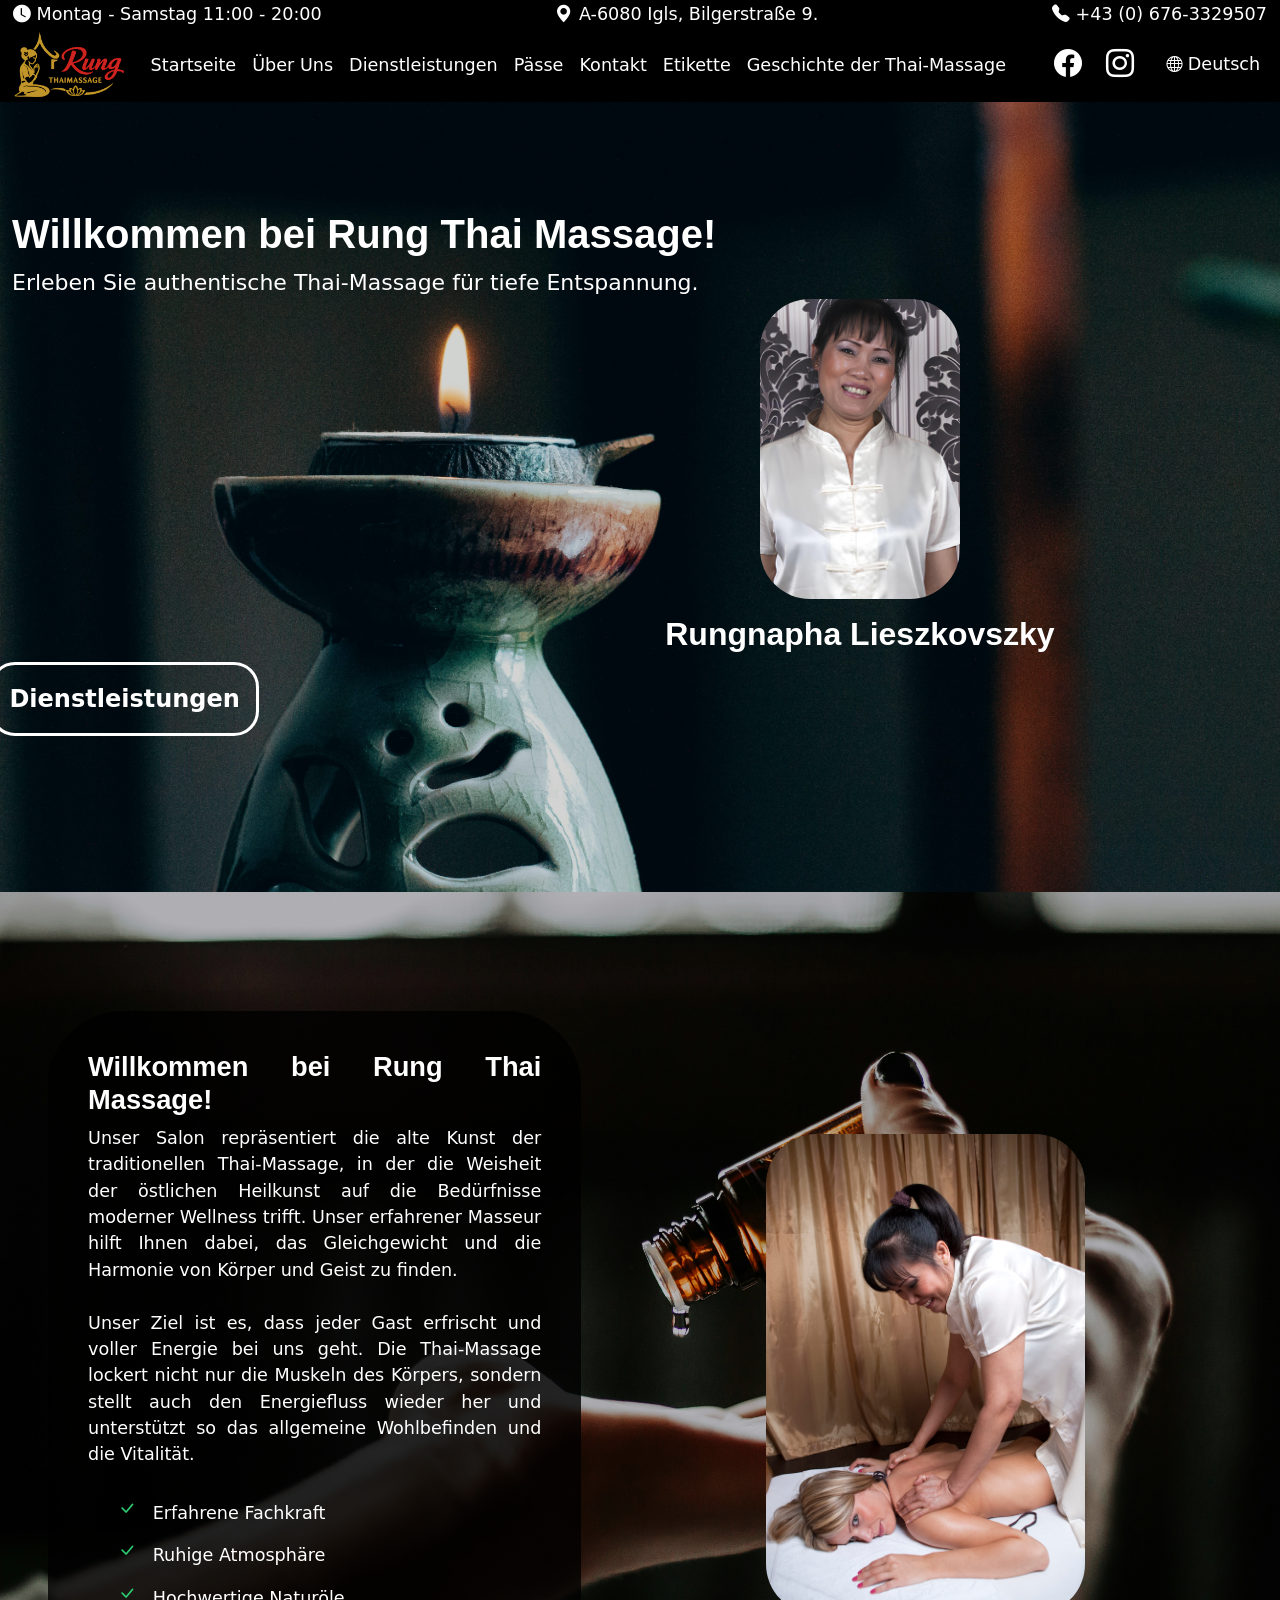
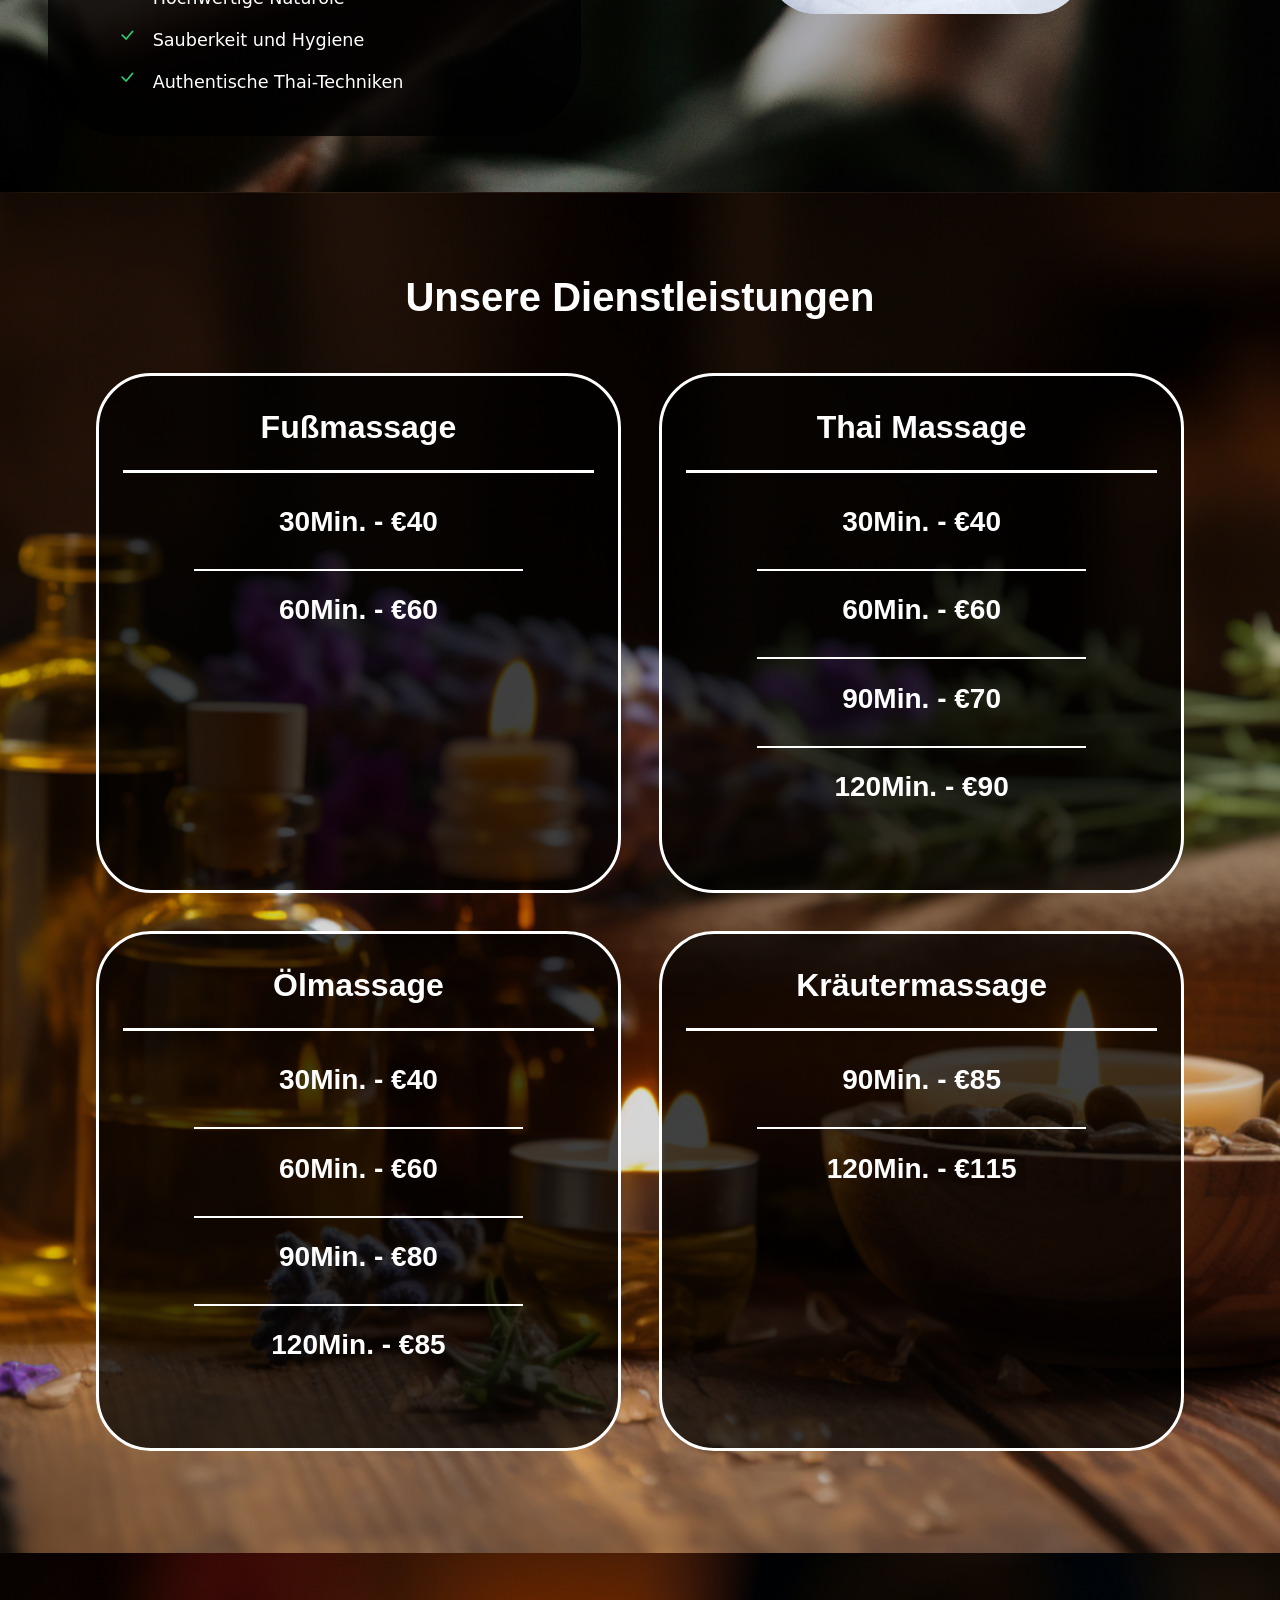
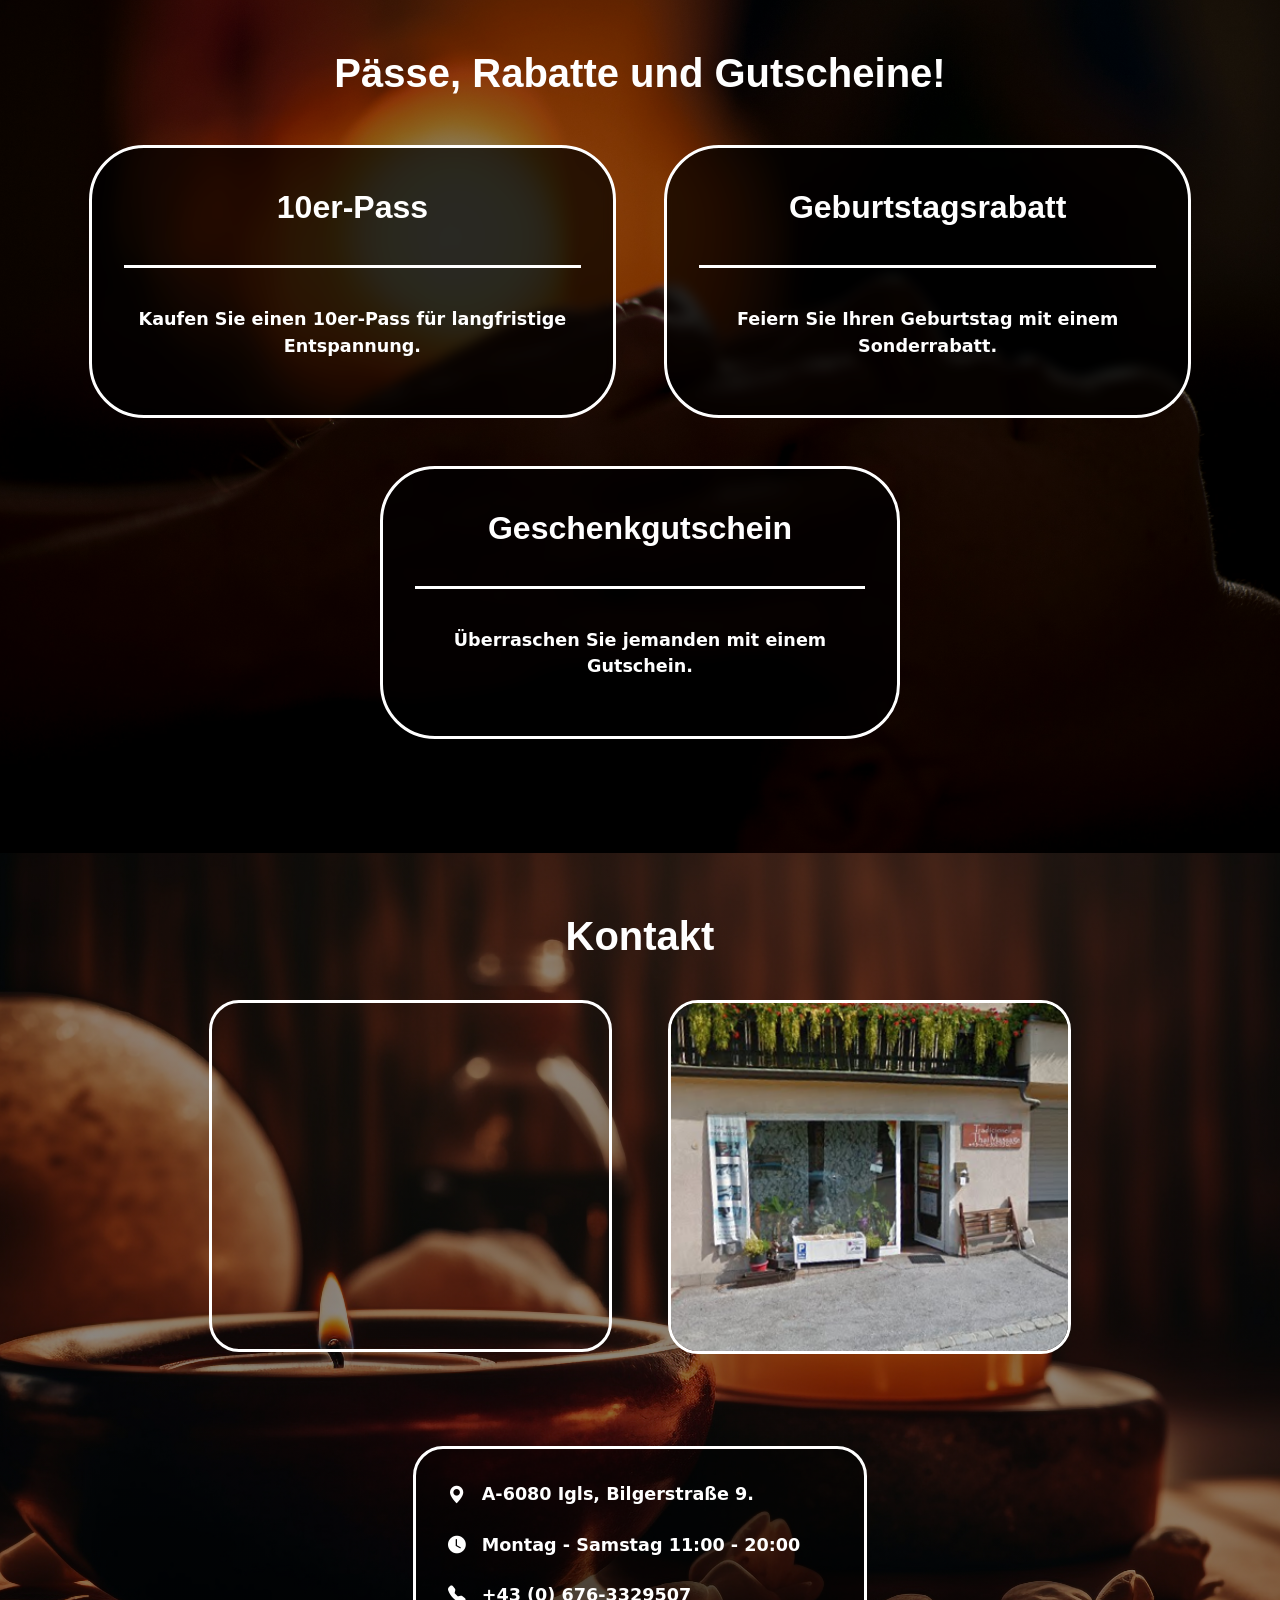
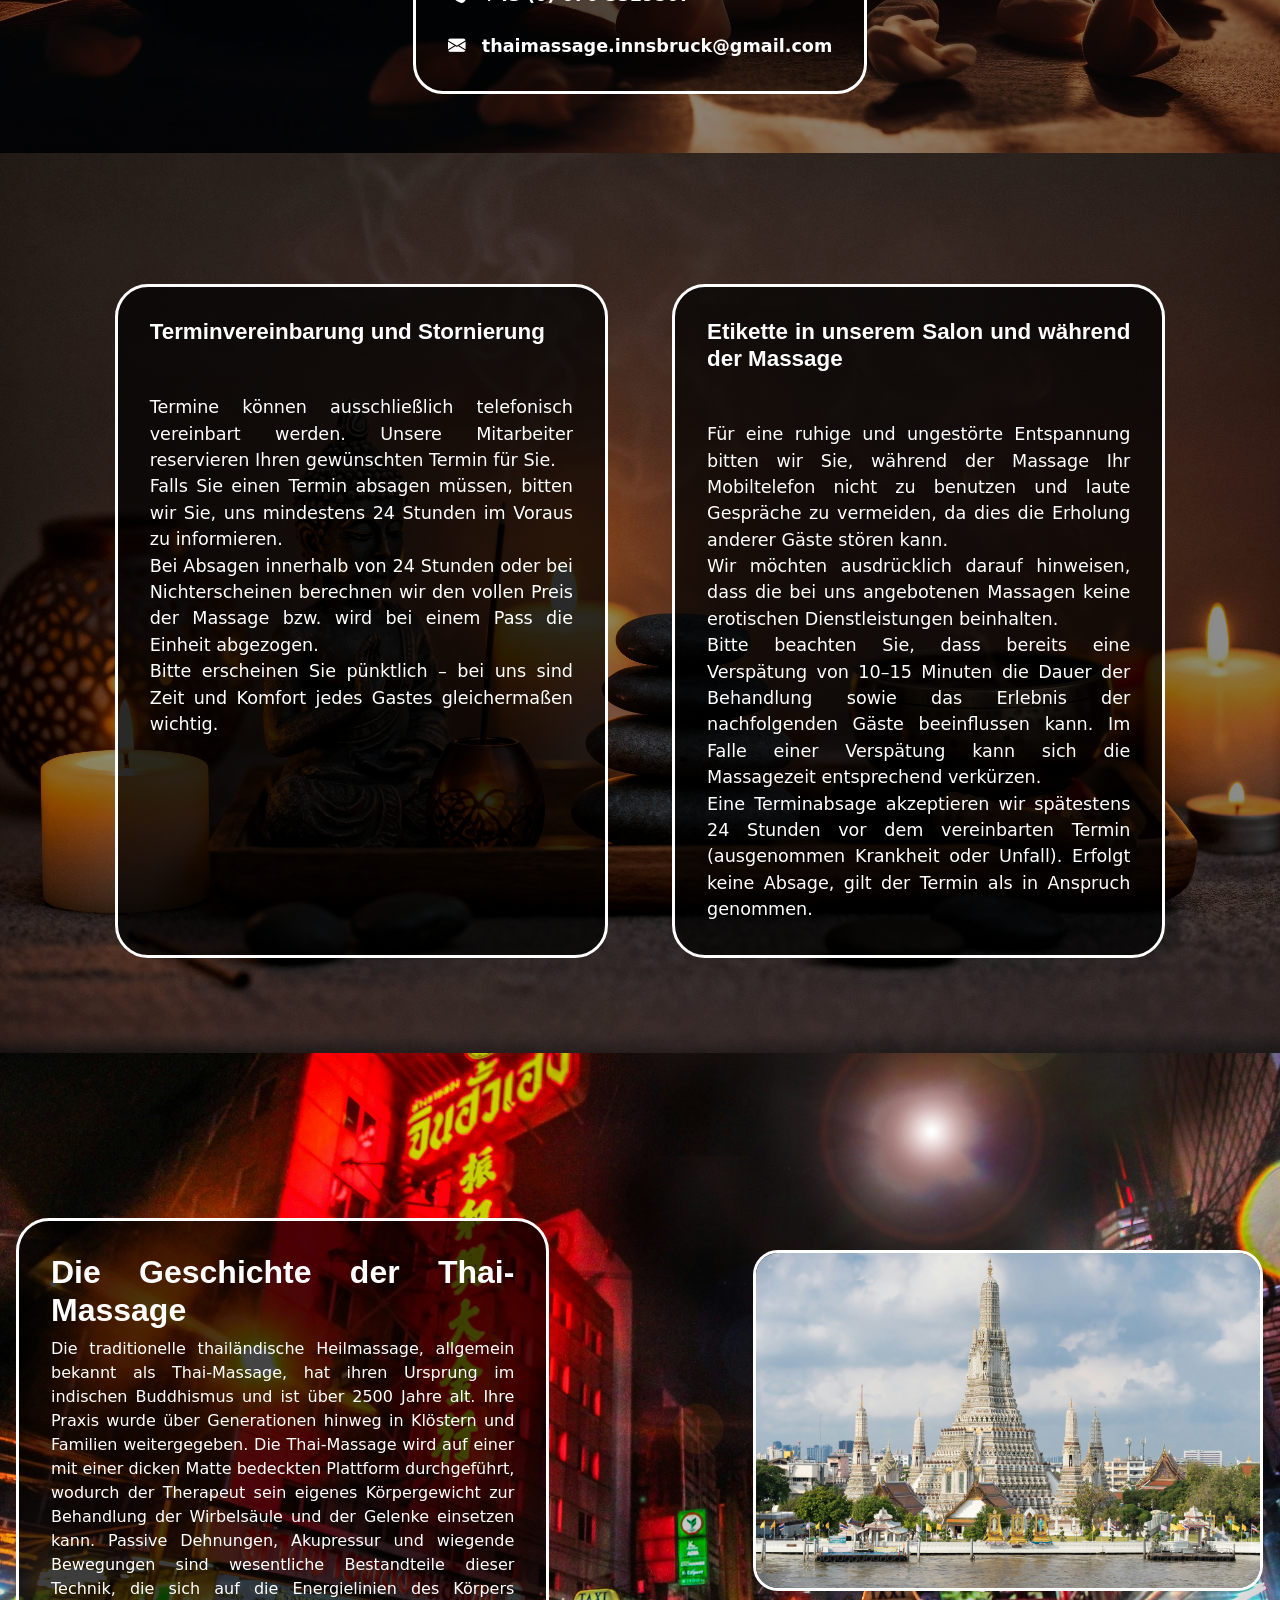
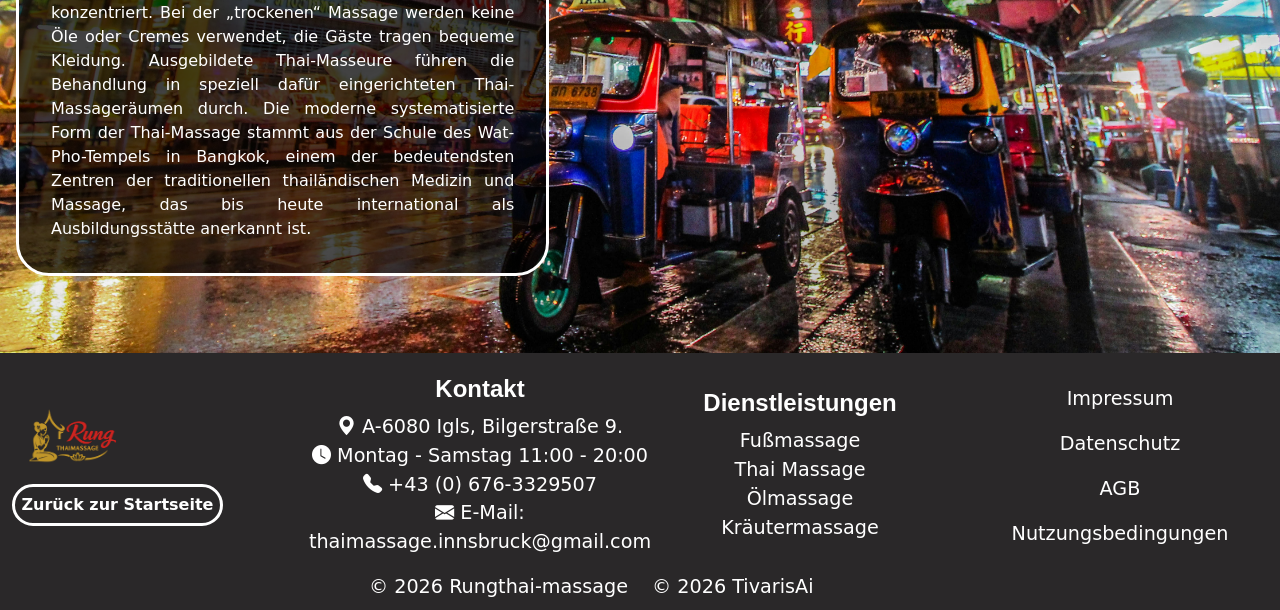
==== rungthaimassage.html @ 930aa7d0 "Add files via upload" ====
<!DOCTYPE html>
<html lang="en">
<head>
    <meta charset="UTF-8">
    <meta name="viewport" content="width=device-width, initial-scale=1.0">
    <link rel="icon" type="image/x-icon" href="logomobile.png">
    <link href="https://cdn.jsdelivr.net/npm/bootstrap@5.3.8/dist/css/bootstrap.min.css" rel="stylesheet" integrity="sha384-sRIl4kxILFvY47J16cr9ZwB07vP4J8+LH7qKQnuqkuIAvNWLzeN8tE5YBujZqJLB" crossorigin="anonymous">
    <link rel="stylesheet" href="https://cdn.jsdelivr.net/npm/bootstrap-icons@1.13.1/font/bootstrap-icons.min.css">
    <link rel="stylesheet" href="rungthaimassage.css">
    <title>Rung Thai-massage</title>
</head>
<body>
  <header id="main">   
  </header>
    <header id="mainpage">
        <div class="container-fluid ">
            <div class="row d-flex">
                <div class="col-auto"><i class="bi bi-clock-fill"></i>&nbsp;<span><span data-i18n="opening_days">Montag - Samstag</span> 
                <span data-i18n="opening_hours">11:00 - 20:00</span></span></div>
                <div class="col text-center"><i class="bi bi-geo-alt-fill"></i>&nbsp;<span>A-6080 Igls, Bilgerstraße 9.</span></div>
                <div class="col-auto ms-auto"><i class="bi bi-telephone-fill"></i>&nbsp;<span>+43 (0) 676-3329507</span></div>
            </div>
        </div>
    </header>
    
    <header id="navheader">
  <div class="container-fluid">
    <div class="row align-items-center">
      <!-- LOGO -->
      <div class="col">
        <a href="#mainpage">
          <img src="logo.png" class="img-fluid" id="logo">
        </a>
      </div>

      <!-- NAV LINKS -->
      <div class="col-auto" id="desktop-nav">
        <nav class="d-flex gap-3">
          <a href="#mainpage" data-i18n="nav_home">Startseite</a>
          <a href="#aboutus " data-i18n="nav_about">Über Uns</a>
          <a href="#service" data-i18n="nav_services">Dienstleistungen</a>
          <a href="#pass" data-i18n="nav_pass">Pässe</a>
          <a href="#contact" data-i18n="contact_title">Kontakt</a>
          <a href="#ethic" data-i18n="nav_ethic">Etikette</a>
          <a href="#story" data-i18n="nav_story">Geschichte der Thai-Massage</a>
        </nav>
      </div>
      
      <div class="col-auto">
        <button id="hamburger-btn">
          <i class="bi bi-list"></i>
        </button>
      </div>

      <!-- SOCIAL ICONS -->
      <div class="col-auto">
        <div class="d-flex gap-4">
          <a href="https://www.facebook.com/rung.thaimassage.77" target="_blank">
            <i class="bi bi-facebook text-white fs-3"></i>
          </a>
          <i class="bi bi-instagram text-white fs-3"></i>
        </div>
      </div>

      <!-- LANGUAGE DROPDOWN -->
      <div class="col-auto">
        <div class="desktop-language">
        <div class="dropdown">
          <button class="dropbtn" id="current-language"></button>
          <div class="dropdown-content" id="language-menu"></div>
        </div>
        </div>

      <div class="col-auto mobile-language">
        <button id="lang-toggle" class="lang-btn">
          <i class="bi bi-globe2"></i>
        </button>
      </div>

      </div>
    </div>
    </div>
  </div>
</header>

<div id="mobile-menu">

  <a href="#main" data-i18n="nav_home" class="mobile-link"></a>
  <a href="#aboutus" data-i18n="nav_about" class="mobile-link"></a>
  <a href="#service" data-i18n="nav_services" class="mobile-link"></a>
  <a href="#pass" data-i18n="nav_pass" class="mobile-link"></a>
  <a href="#contact" data-i18n="contact_title" class="mobile-link"></a>
  <a href="#ethic" data-i18n="nav_ethic" class="mobile-link"></a>
  <a href="#story" data-i18n="nav_story" class="mobile-link"></a>

</div>

<div id="mobile-language-menu">

  <a href="#" data-lang="de">Deutsch</a>
  <a href="#" data-lang="en">English</a>
  <a href="#" data-lang="hu">Magyar</a>
  <a href="#" data-lang="th">ภาษาไทย</a>
  <a href="#" data-lang="jp">日本語</a>

</div>

</div>

    <section id="mainsection">
      <div class="container-fluid">
        <div class="row align-items-center">
          <div class="col" >
            <h1 data-i18n="hero_title">Willkommen bei Rung Thai Massage!</h1>
            <span id="catchphrase" data-i18n="hero_sub">Erleben Sie authentische Thai-Massage für tiefe Entspannung.</span>
          </div>
        </div>
        <div class="row align-items-center">
  <div class="col-10 d-flex justify-content-end">

    <div class="d-flex flex-column align-items-center">

      <img src="Leki.jpg" alt="" class="img-fluid" title="Rungnapha Lieszkovszky">

      <h2 class="pt-3 text-center" id="namecellfont">
        Rungnapha Lieszkovszky
      </h2>

    </div>

  </div>
</div>
        <div class="row align-items-center">
          <div class="col-2 ps-5 pb-5 d-flex justify-content-center"><a class="btn btn-outline-light" id="servicebutton" href="#service" data-i18n="hero_button">Dienstleistungen</a></div>
        </div>
        <div id="mobile-contact-card">

  <div class="contact-item">
    <i class="bi bi-geo-alt-fill"></i>
    <span>A-6080 Igls, Bilgerstraße 9.</span>
  </div>

  <div class="contact-item">
    <i class="bi bi-clock-fill"></i>
    <span data-i18n="opening_days"></span>
    <span data-i18n="opening_hours"></span>
  </div>

  <div class="contact-item">
    <i class="bi bi-telephone-fill"></i>
    <span>+43 (0) 676-3329507</span>
  </div>

</div>
      </div>



    </section>
    <section class="sections" id="aboutus">   
        <div class="container-fluid " id="rolunk">
          <div class="row align-items-center" >
            <div class="col-lg-5 col-md-12 ms-lg-5 mb-4 mb-lg-0" style="background-color:rgba(0, 0, 0,0.8); border-radius: 75px; padding: 2.5rem;">
              <h1 style="font-size: 155%;" data-i18n="about_title">
                Welcome to Rung Thaimassage!
              </h1>
              <span data-i18n="about_text">

              </span>
                <div class="about-checklist">

                    <div class="about-item">
                      <i class="bi bi-check-lg"></i>
                      <span data-i18n="about_point1"></span>
                    </div>

                    <div class="about-item">
                      <i class="bi bi-check-lg"></i>
                      <span data-i18n="about_point2"></span>
                    </div>

                    <div class="about-item">
                      <i class="bi bi-check-lg"></i>
                      <span data-i18n="about_point3"></span>
                    </div>

                    <div class="about-item">
                      <i class="bi bi-check-lg"></i>
                      <span data-i18n="about_point4"></span>
                    </div>

                    <div class="about-item">
                      <i class="bi bi-check-lg"></i>
                    <span data-i18n="about_point5"></span>
                    </div>

                  </div>
                  </div>
            <div class="col-lg-6 col-md-12 d-flex justify-content-center">
                <img src="massage1.jpg" alt="" class="ms-5">
            </div>
          </div>
        </div>
    </section>

    <!--<section id="reviews" class="sections">
      <div class="container text-center py-5">
        <h1 data-i18n="reviews_title">What Our Guests Say</h1>
    
       Paste widget embed code here -->

<section class="sections" id="service">

  <div class="services-wrapper">

    <h1 class="services-title" data-i18n="services_title">
      Unsere Dienstleistungen
    </h1>

    <div class="services-grid">

      <!-- FOOT -->
      <div class="service-card">
        <h2 data-i18n="service_foot">Fußmassage</h2>
        <hr class="hrmain">

        <h3>30<span data-i18n="minute_short"></span> - €40</h3>
        <hr class="subhr">

        <h3>60<span data-i18n="minute_short"></span> - €60</h3>

        <img src="footmassage.png" class="serviceicons">
      </div>

      <!-- THAI -->
      <div class="service-card">
        <h2 data-i18n="service_thai">Thai Massage</h2>
        <hr class="hrmain">

        <h3>30<span data-i18n="minute_short"></span> - €40</h3>
        <hr class="subhr">

        <h3>60<span data-i18n="minute_short"></span> - €60</h3>
        <hr class="subhr">

        <h3>90<span data-i18n="minute_short"></span> - €70</h3>
        <hr class="subhr">

        <h3>120<span data-i18n="minute_short"></span> - €90</h3>

        <img src="lotus.png" class="serviceicons">
      </div>

      <!-- OIL -->
      <div class="service-card">
        <h2 data-i18n="service_oil">Ölmassage</h2>
        <hr class="hrmain">

        <h3>30<span data-i18n="minute_short"></span> - €40</h3>
        <hr class="subhr">

        <h3>60<span data-i18n="minute_short"></span> - €60</h3>
        <hr class="subhr">

        <h3>90<span data-i18n="minute_short"></span> - €80</h3>
        <hr class="subhr">

        <h3>120<span data-i18n="minute_short"></span> - €85</h3>

        <img src="oil.png" class="serviceicons">
      </div>

      <!-- HERBAL -->
      <div class="service-card">
        <h2 data-i18n="service_herbal">Kräutermassage</h2>
        <hr class="hrmain">

        <h3>90<span data-i18n="minute_short"></span> - €85</h3>
        <hr class="subhr">

        <h3>120<span data-i18n="minute_short"></span> - €115</h3>

        <img src="herbal.png" class="serviceicons">
      </div>

    </div>
  </div>
</section>

 <section class="sections" id="pass">

  <div class="container-fluid pass-wrapper pass-container">
    <div id="passtitle">
    <h1 class="text-center mb-5" data-i18n="pass_title">
      Pässe, Rabatte und Gutscheine!
    </h1>
    </div>
    <div class="pass-grid">

      <!-- CARD 1 -->
      <div class="pass-card">
        <h2 data-i18n="pass1_title">10er-Pass</h2>
        <hr class="hrmainpass">
        <p data-i18n="pass1_text">
          Kaufen Sie einen 10er-Pass für langfristige Entspannung.
        </p>
      </div>

      <!-- CARD 2 -->
      <div class="pass-card">
        <h2 data-i18n="pass2_title">Geburtstagsrabatt</h2>
        <hr class="hrmainpass">
        <p data-i18n="pass2_text">
          Feiern Sie Ihren Geburtstag mit einem Sonderrabatt.
        </p>
      </div>

      <!-- CARD 3 -->
      <div class="pass-card">
        <h2 data-i18n="pass3_title">Geschenkgutschein</h2>
        <hr class="hrmainpass">
        <p data-i18n="pass3_text">
         Überraschen Sie jemanden mit einem Gutschein.
        </p>
      </div>

    </div>

  </div>
</section>


  <section class="sections" id="contact">
    <div class="container-fluid mb-5">
        <div class="row text-center align-items-center">
          <div class="col-12 pt-5">
            <h1 data-i18n="contact_title">Kontakt</h1>
          </div>
        </div>
        <div class="row customcontactcss align-items-stretch">
          <div class="col-lg-4 col-md-12 mb-4 mb-lg-0 d-flex">
            <div class="map-wrapper">
              <iframe src="https://www.google.com/maps/embed?pb=!1m18!1m12!1m3!1d2709.2840889304857!2d11.409409576705759!3d47.2305887138668!2m3!1f0!2f0!3f0!3m2!1i1024!2i768!4f13.1!3m3!1m2!1s0x479d699f7be48b4b%3A0x950c5230028c50fb!2sThe%20Rung%20Thai%20Massage%20-%20Innsbruck%2C%20Igls!5e0!3m2!1shu!2shu!4v1770908152547!5m2!1shu!2shu" width="100%" height="100%" style="border:0;" allowfullscreen="" loading="lazy" referrerpolicy="no-referrer-when-downgrade"></iframe>
            </div>
          </div>
          <div class="col-lg-4 col-md-12 mb-4 mb-lg-0">
            <a href="https://www.google.com/maps/place/The+Rung+Thai+Massage+-+Innsbruck,+Igls/@47.2304615,11.4119437,3a,75y,37.61h,88t/data=!3m7!1e1!3m5!1sbnj16VIxmXXxdvxGugJxGQ!2e0!6shttps:%2F%2Fstreetviewpixels-pa.googleapis.com%2Fv1%2Fthumbnail%3Fcb_client%3Dmaps_sv.tactile%26w%3D900%26h%3D600%26pitch%3D2.0001379204598777%26panoid%3Dbnj16VIxmXXxdvxGugJxGQ%26yaw%3D37.608811894340505!7i16384!8i8192!4m14!1m7!3m6!1s0x479d699f7be48b4b:0x950c5230028c50fb!2sThe+Rung+Thai+Massage+-+Innsbruck,+Igls!8m2!3d47.2305851!4d11.4119845!16s%2Fg%2F11c2pkdt9v!3m5!1s0x479d699f7be48b4b:0x950c5230028c50fb!8m2!3d47.2305851!4d11.4119845!16s%2Fg%2F11c2pkdt9v?entry=ttu&g_ep=EgoyMDI2MDIwOS4wIKXMDSoASAFQAw%3D%3D" target="_blank" 
   rel="noopener noreferrer"><img src="location.png" alt=""></a>
    </div>
      <div class="col-lg-3 col-md-12 d-flex mb-4 mb-lg-0 align-items-end " id="contactlist">
        <div class="d-flex flex-column gap-4">

          <div class="d-flex align-items-center gap-3">
            <i class="bi bi-geo-alt-fill"></i>
            <span>A-6080 Igls, Bilgerstraße 9.</span>
          </div>

          <div class="d-flex align-items-center gap-3">
            <i class="bi bi-clock-fill"></i>
            <span><span data-i18n="opening_days">Montag - Samstag</span> 
            <span data-i18n="opening_hours">11:00 - 20:00</span></span>
          </div>

          <div class="d-flex align-items-center gap-3">
            <i class="bi bi-telephone-fill"></i>
            <span>+43 (0) 676-3329507</span>
          </div>

          <div class="d-flex align-items-center gap-3">
            <i class="bi bi-envelope-fill"></i>
            <span>thaimassage.innsbruck@gmail.com</span>
          </div>
        </div>
      </div>     
    </div>
  </section>

  <section class="sections" id="ethic">
    <div class="container-fluid d-flex align-items-center m-5 mt-1" >
      <div class="row justify-content-center align-items-stretch">
        <div class="col-lg-5 col-md-12 customethicccs mb-4 mb-lg-0">
          <h2 class="mb-5" data-i18n="ethic_booking_title"></h2>
          <span data-i18n="ethic_booking_text">
            Termine können ausschließlich telefonisch vereinbart werden. Unsere Mitarbeiter reservieren Ihren gewünschten Termin für Sie.
Falls Sie einen Termin absagen müssen, bitten wir Sie, uns mindestens 24 Stunden im Voraus zu informieren.
            <br><br>
            Bei Absagen innerhalb von 24 Stunden oder bei Nichterscheinen berechnen wir den vollen Preis der Massage bzw. wird bei einem Pass die Einheit abgezogen.
            <br><br>
            Bitte erscheinen Sie pünktlich – bei uns sind Zeit und Komfort jedes Gastes gleichermaßen wichtig.
          </span>
        </div>
        
        <div class="col-lg-5 col-md-12 customethicccs mb-4 mb-lg-0">
            <h2 class="mb-5" data-i18n="ethic_etiquette_title"></h2>
          <span data-i18n="ethic_etiquette_text">
            Für eine ruhige und ungestörte Entspannung bitten wir Sie, während der Massage Ihr Mobiltelefon nicht zu benutzen und laute Gespräche zu vermeiden, da dies die Erholung anderer Gäste stören kann.              <br><br>
            Wir möchten ausdrücklich darauf hinweisen, dass die bei uns angebotenen Massagen keine erotischen Dienstleistungen beinhalten.
              <br><br>
            Bitte beachten Sie, dass bereits eine Verspätung von 10–15 Minuten die Dauer der Behandlung sowie das Erlebnis der nachfolgenden Gäste beeinflussen kann. Im Falle einer Verspätung kann sich die Massagezeit entsprechend verkürzen.              <br><br>
            Időpont lemondását legkésőbb 24 órával a foglalt időpont előtt tudjuk elfogadni (kivételt képezhet betegség vagy baleset). Amennyiben nem történik lemondás, az időpontot felhasználtnak tekintjük.
          </span>
        </div>
      </div>
    </div>
  </section>

  <section class="sections" id="story">
    <div class="container-fluid d-flex align-items-center mt-3 mb-4">
      <div class="row align-items-start">
        <div class="col-lg-5 col-md-12 customstorycss mb-4 mb-lg-0">
          <h2  data-i18n="story_title">Die Geschichte der Thai-Massage</h2>
          <span data-i18n="story_text">
           Eine Terminabsage akzeptieren wir spätestens 24 Stunden vor dem vereinbarten Termin (ausgenommen Krankheit oder Unfall). Erfolgt keine Absage, gilt der Termin als in Anspruch genommen.
          </span>
        </div>
        <div class="col-lg-5 col-md-12" id="storyimage">
            <img src="whatpho.jpg" alt="">
        </div>
      </div>
    </div>
  </section>

  <footer id="footer">
    <div class="container-fluid pt-2">
      <div class="row align-items-center">
        <div class="col-3 d-flex flex-column align-items-start gap-1">
          <a href="#main"><img src="logo.png" alt="" id="footerrow1"></a>
          <a class="btn btn-outline-light" id="footerbutton" href="#main" data-i18n="footer_back">Zürück zur Startseite</a>
        </div>
        <div class="col-3 d-flex flex-column align-items-center gap-3">

  <a href="#contact"
     class="btn btn-outline-light customfooterbtncss"
     style="border: none;">
     <h4 data-i18n="footer_contact"></h4>
  </a>

  <span class="text-center">
    <i class="bi bi-geo-alt-fill"></i>
    A-6080 Igls, Bilgerstraße 9.<br>

    <i class="bi bi-clock-fill"></i>
    <span data-i18n="footer_opening"></span><br>

    <i class="bi bi-telephone-fill"></i>
    +43 (0) 676-3329507<br>

    <i class="bi bi-envelope-fill"></i>
    <span data-i18n="footer_email_label"></span>
    thaimassage.innsbruck@gmail.com
  </span>

</div>
        <div class="col-3 d-flex flex-column align-items-center gap-3">
          <a href="#service" class="btn btn-outline-light customfooterbtncss" style="border: none;"><h4 data-i18n="footer_services">Services</h4></a>
          <span class="text-center">
          <span data-i18n="service_foot"></span><br>
          <span data-i18n="service_thai"></span><br>
          <span data-i18n="service_oil"></span><br>
          <span data-i18n="service_herbal"></span><br>
          </span>
        </div>
        <div class="col-3 d-flex flex-column align-items-center gap-3 mt-3">
          <a href="impressum.html" class="link-underline-light" data-i18n="footer_legal1">Impressum</a><a href="privacy.html" data-i18n="footer_legal2">Datenschutz</a><a href="AGB.html" data-i18n="footer_legal3">AGB</a><a href="serviceconditions.html" data-i18n="footer_legal4">Nutzungsbedingungen</a>
        </div>
      </div>
      <div class="row align-items-center mt-3 pb-2">
        <div class="col-6 d-flex flex-column align-items-end gap-3">© 2026 Rungthai-massage </div>
        <div class="col-6 d-flex flex-column align-items-start gap-3">© 2026 TivarisAi </div>
      </div>
    </div>
  </footer>

<script src="language.js"></script>

</body>
</html>
---- rungthaimassage.css ----
html { 
scroll-behavior: smooth;
overflow-y: scroll;
overflow-x: hidden
}

body{
    margin:0;
    background-color: black;
    font-size:1.45rem;
    opacity: 0;
  animation: pageFadeIn 0.9s ease forwards;
}

@keyframes pageFadeIn {
  from {
    opacity: 0;
  }
  to {
    opacity: 1;
  }
}

:root {
  --nav-height: 0px;
}

#hamburger-btn {
  display: none;
}

h1,h2,h3,h4,h5,h6{
  font-family: sans-serif;
  font-weight: bold;
}

#navheader{
  top: 0px;
  position: sticky;
   background: linear-gradient(to bottom, black 85px, transparent);
  z-index: 1000; 
  }

#mainsection{
  background:
    linear-gradient(rgba(0,0,0,0.15), rgba(0,0,0,0.15)),
    url("main.jpg");
  background-position: center;
  min-height: calc(100vh - 140px);
  display: flex;
  height:auto;   /* ✅ allow growth */
  width: 100%;
  background-size: cover;
  background-repeat: no-repeat;
  align-items: center;  /* keeps vertical centering */
  color: white;
}

#mainpage{
  background-color: black;
  padding:1px;
  color:white;
  max-height: 3rem;
  height: auto;
}

#logo{
  width: 11rem;
  height: auto;
  padding:1%;
}

a:link {
  color: white;
  text-decoration: none;
}

a:visited{
  color: white;
  text-decoration: none;
}

#title{
  padding-top:-4rem;
}

/* Dropdown Button */
.dropbtn {
  background-color: black;
  color: white;
  border: none;
  min-width: 110px;

  display: flex;
  align-items: center;
  justify-content: center;
  gap: 6px; /* space between globe and text */

  cursor: pointer;
}

#current-language::before {
  font-family: "Bootstrap-icons";
  content: "\F3EE"; /* globe2 icon */
  font-size: 1rem;
}

/* The container <div> - needed to position the dropdown content */
.dropdown {
  position: relative;
  display: inline-block;
}

/* Dropdown Content (Hidden by Default) */
.dropdown-content {
  display: none;
  position: absolute;
  top: 100%;        /* directly under button */
  left: 0;          /* align left edge */
  background-color: #f1f1f1;
  min-width: 100%;
  z-index: 1000;
}

/* Links inside the dropdown */
.dropdown-content a {
  text-align: center;
  color: black;
  text-decoration: none;
  display: block;
  padding: 2px 3px;     /* 👈 gives text breathing room */
  white-space: nowrap; 
}

/* Change color of dropdown links on hover */
.dropdown-content a:hover {background-color: #ddd;}

/* Show the dropdown menu on hover */
.dropdown:hover .dropdown-content {display: block;}

/* Change the background color of the dropdown button when the dropdown content is shown */
.dropdown:hover .dropbtn {background-color:black}

#mainsection .container-fluid {
  padding-top: -2rem;
}

#catchphrase{
  font-size:125%;

}

#mainsection img{
  max-width:300px;  
  border-radius:50px;
  height: auto;
}

#servicebutton{
  padding:1rem;
  border-radius: 25px;
  font-weight: bold;
  font-size:1.5rem;
  border:3px solid white;
}

#mobile-contact-card {
  display: none;}

#aboutus{
  background:
    linear-gradient(rgba(0,0,0,0.15), rgba(0,0,0,0.15)),
    url("aboutus.jpg");
  background-size: cover;
  background-position: center;
}

#rolunk{
  padding-top:3rem;
  text-align: justify;
  font-size: 100%;
}

#aboutus img{
  width:auto;  
  border-radius:50px;
  max-height: 38rem;
  
}

.about-checklist {
  display: grid;
  grid-template-columns: repeat(2, 1fr);
  gap: 1rem 2rem;
  margin-top: 2rem;
}

.about-item {
  display: flex;
  align-items: flex-start;
  gap: 0.6rem;
}

#service{
  background:
    linear-gradient(rgba(0,0,0,0.15), rgba(0,0,0,0.15)),
    url("candle3.png");
  background-size: cover;
  background-position: center;
}

.hrmain {
  border: none;
  height: 3px;
  background-color: #ffffff;
  opacity: 1;

  width: 100%;
  margin: 1.2rem 0;

  position: relative;
}

.subhr {
  border: none;
  height: 2px;
  background-color: #ffffff;
  opacity: 1 !important;
  width: 70%;
  margin: 1.5rem auto;
}

.serviceicons {
  width: clamp(45px, 4vw, 75px);
  height: auto;

  margin-top: 2.5rem;   /* ← actual spacing */
  margin-bottom: 1.5rem;

  display: block;
}

#pass
{
 background:
    linear-gradient(rgba(0,0,0,0.45), rgba(0,0,0,0.45)),
    url("pass.jpg");
  background-size: cover;
  background-position: center;
}

.hrmainpass {
  border: none;
  height: 3px;
  background-color: #ffffff;
  width: 85%;
  margin: 1.2rem auto;
  opacity: 1;
}


#contact{
  background:
    linear-gradient(rgba(0,0,0,0.45), rgba(0,0,0,0.45)),
    url("candle2.jpg");
  background-size: cover;
  background-position: center;
}

.customcontactcss{
  margin-top:2rem;
  height: 55%;
}

.map-wrapper {
  border-radius: 30px;
  overflow: hidden;
  border: 3px solid white;
  width: 100%;
  display: flex;
  height: 96%;
}

.map-wrapper iframe {
  flex: 1;
  width: 100%;
  border: 0;
}

#contact img {
  width: 100%;
  height: 96%;
  object-fit: cover;
  border: 3px solid white;
  border-radius: 30px;
}

#contact a:hover img {
  filter: brightness(1.33);
}

#contactlist{
  background-color: rgba(0,0,0,0.45);
  border: 3px solid white;
  border-radius: 30px;
  font-size: clamp(0.9rem, 1vw, 1.3rem);
  font-weight: bold;
  padding:2rem;


  width: fit-content;          /* ⭐ key change */
  max-width: 100%;
  height: 100%;

  margin-left: auto;
  margin-right: auto;
 
}

#contact .col-md-4,
#contact .col-md-3 {
  display: flex;
}

#ethic{
  background:
    linear-gradient(rgba(0,0,0,0.45), rgba(0,0,0,0.45)),
    url("candle1.jpg");
  background-size: cover;
  background-position: center;
}

.customethicccs
{
background-color: rgba(0,0,0,0.7);
border: 3px solid white;
border-radius: 33px;
padding:2rem;
text-align: justify;
margin-top: 2rem;
margin:2rem;
}

.customstorycss
{
background-color: rgba(0,0,0,0.7);
border: 3px solid white;
border-radius: 33px;
padding:2rem;
text-align: justify;
margin:6rem;

}

#story{
  background-image: url(story.jpg);
  
}

#story img{
 width: 100%;
  height: auto;
  border-radius: 25px;
  border:3px solid white;
  margin:6rem;
}

#storyimage{
  margin-top: 6rem;
}

.sections{
min-height: 100vh;
height:auto;   /* ✅ allow growth */
  width: 100%;
  background-size: cover;
  background-repeat: no-repeat;
  background-position: center;
  display: flex;
  align-items: center;  /* keeps vertical centering */
  color: white;
 
}

#footer{
  min-height:24vh ;
  background-color: rgba(42, 40, 41);
  color:white;
 font-size:1.2rem;
 text-align: justify;
}

#footerrow1{
  height:auto;
  width:30%; 
  justify-content: center;
  margin:1rem;
  display: block;
  margin-bottom: 1rem;
}

#footerbutton
{
padding:0.4rem;
  border-radius: 25px;
  font-weight: bold;
  font-size:1rem;
  border:3px solid white;
  
}

.customfooterbtncss{
  text-decoration:solid 1px white;
  margin-top: 0.5rem;
  margin-bottom:-1.3rem;
}

#mobile-menu{
  display:none;
}

.mobile-language {
  display: none;
}

#mobile-language-menu{
  display:none;
}

@media (max-width: 1904px) and (min-width: 1200px){

  body{
    margin:0;
    background-color: black;
    font-size:1.10rem;
}

#mainsection{
  background:
    linear-gradient(rgba(0,0,0,0.15), rgba(0,0,0,0.15)),
    url("main.jpg");
  background-position: center;
  min-height: calc(100vh - 110px);
  display: flex;
  height:auto;   /* ✅ allow growth */
  width: 100%;
  background-size: cover;
  background-repeat: no-repeat;
  align-items: center;  /* keeps vertical centering */
  color: white;
}

#mainsection img{
  max-width:200px;  
  border-radius:50px;
  height: auto;
}

#rolunk{
  padding-top:4rem;
  text-align: justify;
  font-size: 100%;
}

#aboutus img{
  width:auto;  
  border-radius:50px;
  max-height: 30rem;
  
}

.customservicecss{
  background-color: rgba(0,0,0,0.7);
  width: 100%;
  max-width:20rem;
  border: 3px solid white;
  border-radius: 55px;
  min-height: 21.25rem;
  margin-left: auto;
  margin-right: auto;
  padding: 1.5rem 1.5rem 2rem;
}

.hrmain {
  border: none;
  height: 3px;
  background-color: #fff;
  opacity: 1;

  width: 100%;
  margin: 1rem 0 2rem 0;
}

.hrmainpass {
  border: none;
  height: 3px;
  min-width:20rem;          
  width: 100%;/* or whatever % you want */
  background-color: #fff;
  opacity: 1 !important;
  filter: brightness(1.25);
}

.subhr
{
border: none;
  height: 2px;
  background-color: #ffffff;
  width:16rem;          /* or whatever % you want */
  margin: 1.5rem auto;
  opacity: 100%;
}

.serviceicons{
  width: 4rem;
  height:auto;
  margin-top:5%;
  display:none;
}

.services-grid {
  display: grid;
  gap: 3rem;
  justify-content: center;
  align-items: stretch;
  margin-top:-2rem;
  padding: 3rem 2rem;
}


.map-wrapper {
  border-radius: 30px;
  overflow: hidden;
  border: 3px solid white;
  width: 100%;
  display: flex;
  height: 85%;
}

.map-wrapper iframe {
  flex: 1;
  width: 100%;
  border: 0;
  height: 102%;
}

#contact img {
  width: 100%;
  height: 85.5%;
  object-fit: cover;
  border: 3px solid white;
  border-radius: 30px;
}

#contact a:hover img {
  filter: brightness(1.33);
}

#contactlist{
  background-color: rgba(0,0,0,0.45);
  border: 3px solid white;
  border-radius: 30px;
  font-size:1.3rem;
  font-weight: bold;
  padding:2rem;
  align-items: stretch;

  font-size: 1.1rem;
  width: fit-content;          /* ⭐ key change */
  max-width: 100%;
  height: 100%;

  margin-left: auto;
  margin-right: auto;
}

#contact .col-md-4,
#contact .col-md-3 {
  display: flex;
}

.customethicccs
{
background-color: rgba(0,0,0,0.7);
border: 3px solid white;
border-radius: 33px;
padding:2rem;
text-align: justify;
margin-top: 2rem;
margin:2rem;
}

#ethic h2{
  font-size: 1.4rem;
}


.customstorycss
{
background-color: rgba(0,0,0,0.7);
border: 3px solid white;
border-radius: 33px;
padding:2rem;
text-align: justify;
margin-top:6rem;
margin-left:1rem;
font-size: 1rem;
}

#storyimage{
  margin-top: 2rem;
  
}

.dropdown-content {
  display: none;
  position: absolute;
  top: 100%;        /* directly under button */
  left: 0;          /* align left edge */
  background-color: #f1f1f1;
  min-width: 100%;
  z-index: 1000;
}

.customethicccs
{
margin-top: 5rem;
}

#service.sections {
    align-items: flex-start;
    padding-top: clamp(2rem, 4vh, 3rem);
  }

}


@media (max-width: 1259px) {

#mainpage {
  position: sticky;
  top: 0;
  z-index: 1050;   /* above content */
  font-size:1rem;
}

#navheader {
  top: 25px;
        /* pushed below contact bar */
}

/* ================= MOBILE NAV ================= */

#hamburger-btn {
  background: transparent;
  border: none;
  color: white;
  font-size: 2.3rem;
  cursor: pointer;
  display: flex;
  align-items: center;
  justify-content: center;
}

/* mobile dropdown panel */
#mobile-menu {
  position: fixed;
  top: var(--nav-height);
  left: 0;
  width: 100%;

  background: linear-gradient(to bottom, rgba(0,0,0,0.95) 485px, transparent);

  display: flex;
  flex-direction: column;
  align-items: center;
  gap: 1.5rem;

  padding: 2rem 0;

  transform: translateY(-100%);
  transition: transform 0.35s ease;

  height: calc(100vh - var(--nav-height));
  overflow-y: auto;
  padding-top: 8rem;
  -webkit-overflow-scrolling: touch;

  z-index: 900;

  pointer-events: none; /* ⭐ THIS FIXES CLICK BLOCKING */
}

#mobile-menu a {
  color: white;
  font-size: 1.4rem;
}

/* visible state */
#mobile-menu.active {
  transform: translateY(0);
  pointer-events: auto;   /* ⭐ allow interaction only when visible */
}

#mobile-language-menu {
  pointer-events: none;
}

#mobile-language-menu.active {
  pointer-events: auto;
}

#desktop-nav {
  display: none !important;
}

.desktop-language {
  display: none;
}

.mobile-language {
  display: block;
}

.lang-btn {
  background: none;
  border: none;
  color: white;
  font-size: 1.8rem;
  cursor: pointer;
}

#mobile-language-menu {
  position: fixed;
   /* below headers */
  left: 0;
  width: 100%;
  background: linear-gradient(to bottom, rgba(0,0,0,0.95)  485px, transparent);
  height:100%;
  top: var(--nav-height);
  transform: translateY(-100%);
  transition: transform 0.35s ease;

  z-index: 998;
  text-align: center;
  display:block;

  height: calc(100vh - var(--nav-height));
  overflow-y: auto;
  padding-top: 7rem;
  -webkit-overflow-scrolling: touch;
}

#mobile-language-menu a {
  display: block;
  padding: 1rem;
  color: white;
  font-size: 1.3rem;
  text-decoration: none;
  margin-top:2rem;
}

#mobile-language-menu.active {
  transform: translateY(0);
}

#mainsection img
{
max-width:150px;
border-radius: 1rem;
align-items: center;
margin-top:1rem;
}

#mainsection{
  font-size:1rem;
}

#namecellfont{
  font-size:1rem;
}

#aboutus{
  font-size:0.7rem
}

#aboutus img{
  max-height:25rem;
  height:auto;
  width:auto;
}

/* NAV STATE */

body.lang-open #mobile-language-menu {
  transform: translateY(0);
}

}

@media (max-width:720px) {
#mainpage {
    display: none !important;
  }

  #mainsection {
  min-height: 100dvh;
}
  /* navbar takes its place */
  #navheader {
    top: 0 !important;
  }

  #mainsection img,
  #namecellfont {
    display: none;
  }

#mainsection {
    display: flex;
    justify-content: center;
    align-items: center;
    text-align: center;
  }

  #mainsection .container-fluid {
    display: flex;
    flex-direction: column;
    justify-content: center;
    align-items: center;
    gap: 1.5rem;
  }

#servicebutton {
    display: inline-flex;
    justify-content: center;
    align-items: center;

    width: auto;
    min-width: 220px;

    white-space: nowrap; /* prevents Japanese vertical text */
    text-align: center;
  }

#mobile-contact-card {
    display: flex;
    flex-direction: column;
    gap: 0.8rem;

    background: rgba(0,0,0,0.75);
    border: 2px solid white;
    border-radius: 20px;

    padding: 1.2rem 1.5rem;
    width: min(90%, 420px);
  }

  #mobile-contact-card .contact-item {
    display: flex;
    align-items: center;
    justify-content: center;
    gap: 0.6rem;

    font-size: 0.95rem;
    white-space: nowrap;
  }

  #mobile-contact-card i {
    flex-shrink: 0;
  }

#servicebutton {
    margin: 0 auto;
  }

  #mainsection .col-2 {
    width: 100% !important;
    padding-left: 0 !important;
    padding-bottom: 0 !important;

    display: flex;
    justify-content: center;
  }

#servicebutton {

    /* fully override bootstrap outline button */
    background-color: rgba(10, 10, 10, 0.9) !important;
    color: white !important;
    border: 2px solid white !important;

    /* mobile friendly sizing */
    padding: 1rem 2.4rem;
    border-radius: 40px;

    font-weight: 700;
    letter-spacing: 0.4px;

    /* prevent Japanese vertical wrapping */
    white-space: nowrap;

    /* center stability */
    display: inline-flex;
    justify-content: center;
    align-items: center;

    /* touch UI polish */
    box-shadow: 0 6px 18px rgba(0,0,0,0.6);

    /* remove bootstrap transitions */
    transition: none !important;

}

/* =========================================
   ABOUT SECTION — TABLET & MOBILE FIX
========================================= */

@media (max-width: 991px) {

  /* center entire layout */
  #aboutus .row {
    justify-content: center;
    text-align: center;
  }

  /* TEXT CARD */
  #aboutus .col-lg-5 {

    margin: 0 auto !important;
    max-width: 650px;

    display: flex;
    flex-direction: column;
    align-items: center;
  }

  /* fix text alignment */
  #aboutus h1 {
    text-align: center;
  }

  #aboutus span {
    text-align: justify;
    text-justify: inter-word;
  }

  /* IMAGE FIX (THIS IS THE BIG ONE) */
  #aboutus img {
    margin: 2rem auto 0 auto !important;
    display: block;
    max-width: 90%;
  }

}
}

/* =========================================
   ABOUT SECTION — TABLET & MOBILE FIX
========================================= */

@media (max-width: 991px) {

  /* center entire layout */
  #aboutus .row {
    justify-content: center;
    text-align: center;
  }

  /* TEXT CARD */
  #aboutus .col-lg-5 {

    margin: 0 auto !important;
    max-width: 650px;

    display: flex;
    flex-direction: column;
    align-items: center;
  }

  /* fix text alignment */
  #aboutus h1 {
    text-align: center;
  }

  #aboutus span {
    text-align: justify;
    text-justify: inter-word;
  }

  /* IMAGE FIX (THIS IS THE BIG ONE) */
  #aboutus img {
    margin: 2rem auto 0 auto !important;
    display: block;
    max-width: 90%;
  }

#aboutus img {
    display: none !important;
  }

}

/* =========================================
   REMOVE MOBILE DROPDOWN GAP (<698px)
========================================= */

@media (max-width: 720px) {

  /* dropdowns attach directly under navbar */
  

  
}

@media (max-width: 991px) {

  #aboutus .row {
    display: flex;
    justify-content: center;
  }

  #aboutus .col-lg-5 {
    margin-left: auto !important;
    margin-right: auto !important;

    max-width: 650px;
    width: 92%;
  }

#aboutus {
    padding-left: 0;
    padding-right: 0;
  }

}

@media (max-width: 1200px) and (min-width: 699px) {

  #mainsection .col-2 {

    width: auto !important;   /* stop narrow column */
    flex: 0 0 auto;

    padding-left: clamp(1.5rem, 5vw, 4rem) !important;
    padding-bottom: 2rem;

    justify-content: flex-start;
  }

}

/* =====================================
   ABOUT CHECKLIST PERFECT CENTERING
===================================== */

@media (max-width: 1435px) {

  .about-checklist {
    display: grid;
    grid-template-columns: 1fr;

    justify-content: center;   /* center grid */
    justify-items: center;     /* center items */

    justify-self: center;
    width: 100%;
    margin-top: 2rem;
  }

 .about-item {

  width: min(90%, 420px);
  margin: 0 auto;

  display: grid;
  grid-template-columns: 32px 1fr; /* fixed icon column */
  align-items: start;

  column-gap: 10px;
}
  
}

.about-item i {

  width: 32px;
  text-align: center;

  line-height: 1;
  margin: 0;

  color: #2ecc71 !important; /* force green */
}

/* ===============================
   SERVICES SECTION
================================ */

.services-wrapper {
  width: 100%;
  max-width: 1900px;
  margin: 0 auto;
  padding:
    clamp(3rem, 6vh, 5rem)
    clamp(1.5rem, 5vw, 6rem);
}

.services-title {
  text-align: center;
  margin-bottom: 4rem;
}

/* GRID */

.services-grid {
  display: grid;
  grid-template-columns: repeat(4, 1fr);
  gap: clamp(2rem,3vw,4rem);
  width: 100%;
}

/* CARD */

.service-card {
  background: rgba(0,0,0,0.7);
  border: 3px solid white;
  border-radius: 55px;

  padding: 2rem 1.5rem;

  display: flex;
  flex-direction: column;
  align-items: center;
  text-align: center;

  min-height: 520px;
}

/* MAIN LINE */

.hrmain {
  border: none;
  height: 3px;
  background-color: #fff;
  opacity: 1;

  min-width: 100%;
  margin: 1rem 0 2rem 0;
}

/* SUB LINES */

.subhr {
  width: 70%;
  height: 2px;
  background: #fff;
  border: none;
  margin: 1.4rem auto;
}

/* ICON */

.serviceicons {
  width: clamp(48px,4vw,72px);
  margin-top: auto;
  padding-top: 2rem;
}

/* ===============================
   RESPONSIVE
================================ */

@media (max-width: 1500px) {
  .services-grid {
    grid-template-columns: repeat(2, 1fr);
  }
}

@media (max-width: 900px) {
  .services-grid {
    grid-template-columns: 1fr;
  }
}


.pass-wrapper {
  padding-top: 6rem;
  width: 100%;
}

/* GRID */
.pass-grid {
  display: grid;
  gap: 3rem;
  width: 100%;

  grid-template-columns: repeat(3, 1fr);

  max-width: 1600px;
  margin: 0 auto;
  padding-inline: clamp(2rem, 6vw, 8rem);
}

.pass-card {
  background: rgba(0,0,0,0.70);
  backdrop-filter: blur(6px);

  border: 3px solid white;
  border-radius: 55px;

  padding: 2.5rem 2rem;

  text-align: center;
  color: white;

  display: flex;
  flex-direction: column;
  justify-content: center;

  min-height: 260px;
}

.pass-card h2 {
  margin-bottom: 1.2rem;
}

.pass-card p {
  margin-top: 1.2rem;
  font-weight: 600;
}

@media (max-width: 1200px) {

  .pass-grid {
    grid-template-columns: 1fr;
    justify-items: center;
  }


  
  .pass-card {
    width: min(92%, 520px);
  }

}

.pass-container {
  padding-top: clamp(3rem, 6vh, 5rem);
  padding-bottom: clamp(4rem, 8vh, 7rem);
}

@media (max-width: 600px) {

  .hrmainpass {
    width: 70%;
    margin: 1rem auto 1.4rem auto;
  }

#pass .row {
    justify-content: center;
  }

  #pass .col-md-4 {
    display: flex;
    justify-content: center;
  }

  #pass .customservicecss {
    width: min(92%, 420px);
    margin-left: auto;
    margin-right: auto;
  }

}

section {
  scroll-margin-top: 85px;
}

/* =====================================
   PASS SECTION — UPSIDE DOWN PYRAMID
   1200px – 1400px
===================================== */

@media (max-width: 1400px) and (min-width: 1200px) {

  .pass-grid {
    grid-template-columns: repeat(2, 1fr);
    justify-items: center;
  }

  /* card positions */
  .pass-card:nth-child(1) {
    grid-column: 1;
    grid-row: 1;
  }

  .pass-card:nth-child(2) {
    grid-column: 2;
    grid-row: 1;
  }

  .pass-card:nth-child(3) {
    grid-column: 1 / span 2; /* center bottom */
    grid-row: 2;
    justify-self: center;
    width: min(520px, 80%);
  }
}

@media (max-width: 1050px) {

  #contact .map-wrapper {
    display: none;
  }

#contact .customcontactcss {
    flex-direction: column;
    align-items: center;
    justify-content: center;   /* ⭐ important */
    text-align: center;
  }

  /* CARD FIRST */
  #contactlist {
    order: 1;
    width: min(92%, 520px);
    margin-top:-1rem
  }

  /* IMAGE SECOND */
  #contact .customcontactcss > div:nth-child(2) {
    order: 2;
    width: min(92%, 520px);
  }

#contact {
    align-items: center;
    justify-content: center;
    text-align: center;
  }

#contact .customcontactcss > div {
    width: 100%;
    max-width: 520px;
    margin-left: auto;
    margin-right: auto;
  }

   

  #contact .container-fluid {
  padding-top: clamp(3rem, 6vh, 5rem);
}
}

@media (max-width: 1200px) {

  #story .row {
    flex-direction: column;
    align-items: center;
    text-align: center;
  }

  .customstorycss {
    margin: 2rem auto !important;
    max-width: 750px;
    width: min(92%, 750px);
    text-align: justify; /* keeps paragraph readable */
  }

  #storyimage {
    margin-top: 1.5rem;
    display: flex;
    justify-content: center;
  }

  #story img {
    margin: 0 auto;
    width: min(92%, 750px);
  }

}

@media (min-width: 992px) and (max-width: 1199px) {

  #storyimage {
    display: none;
  }

  /* center the row content */
  #story .row {
    justify-content: center;
  }

  /* center the textbox itself */
  .customstorycss {
    margin: 3rem auto !important;
    max-width: 850px;
    width: min(90%, 850px);
  }

}

@media (max-width: 950px) {

#footer .row:first-child {
  flex-direction: column;
  align-items: center;
  text-align: center;
  gap: 2.5rem;
}

#footer .col-3 {
  width: 100%;
  max-width: 420px;
  align-items: center !important;
}

#footerrow1 {
  width: 140px;
  margin: 0 auto 1rem auto;
}

#footerbutton {
  margin-top: 0.5rem;
}

#footer .col-3:not(:last-child)::after {
  content: "";
  display: block;
  width: 60%;
  height: 1px;
  background: rgba(255,255,255,0.25);
  margin: 2rem auto 0 auto;
}

#footer span {
  line-height: 1.6;
}

#footer h4 {
  margin-bottom: 0.7rem;
}

#footer .row:last-child {
  flex-direction: column;
  text-align: center;
  gap: 0.5rem;
}

#footer .row:last-child .col-6 {
  align-items: center !important;
}

#footer .row:last-child span,
#footer .row:last-child div {
  white-space: nowrap;
}

}

#contact .customcontactcss {
  display: flex;
  flex-direction: row;
  align-items: stretch;
  justify-content: center;
  gap: 2rem;
}

#service.sections {
  align-items: flex-start;
  padding-top: clamp(2rem, 4vh, 3rem);
}

.services-title {
  margin-bottom: clamp(2rem, 4vh, 4rem);
}

@media (max-width: 1500px) and (min-width: 1000px) {

  .services-wrapper {
    padding-top: clamp(2.5rem, 5vh, 4rem);
  }

}

#mobile-menu,
#mobile-language-menu {
  pointer-events: none;
}

#mobile-menu.active,
#mobile-language-menu.active {
  pointer-events: auto;
}

#maindocumentsection{
  min-height: 100vh;

  display: flex;
  justify-content: center;
  align-items: center;

  padding: clamp(2rem, 6vh, 5rem) 1rem;

  background:
    linear-gradient(rgba(0,0,0,0.15), rgba(0,0,0,0.15)),
    url("main.jpg");
  background-position: center;
  min-height: calc(100vh - 140px);
  display: flex;
  height:auto;   /* ✅ allow growth */
  width: 100%;
  background-size: cover;
  background-repeat: no-repeat;
  align-items: center;  /* keeps vertical centering */
  color: white;
}

.legal-wrapper {
  width: 100%;
  display: flex;
  justify-content: center;
  align-items: center;
}

/* reusable legal document box */
.legal-container {

  background: rgba(0, 0, 0, 0.85); /* slightly transparent */

  border: 3px solid white;
  border-radius: 33px;

  padding: clamp(2rem, 4vw, 3rem);

  width: min(95%, 1000px);

  color: white;
  text-align: justify;

  backdrop-filter: blur(6px); /* premium glass effect */
}

/* headings spacing */
.legal-container h1 {
  text-align: center;
  margin-bottom: 2rem;
}

/* paragraph readability */
.legal-container p {
  line-height: 1.7;
}
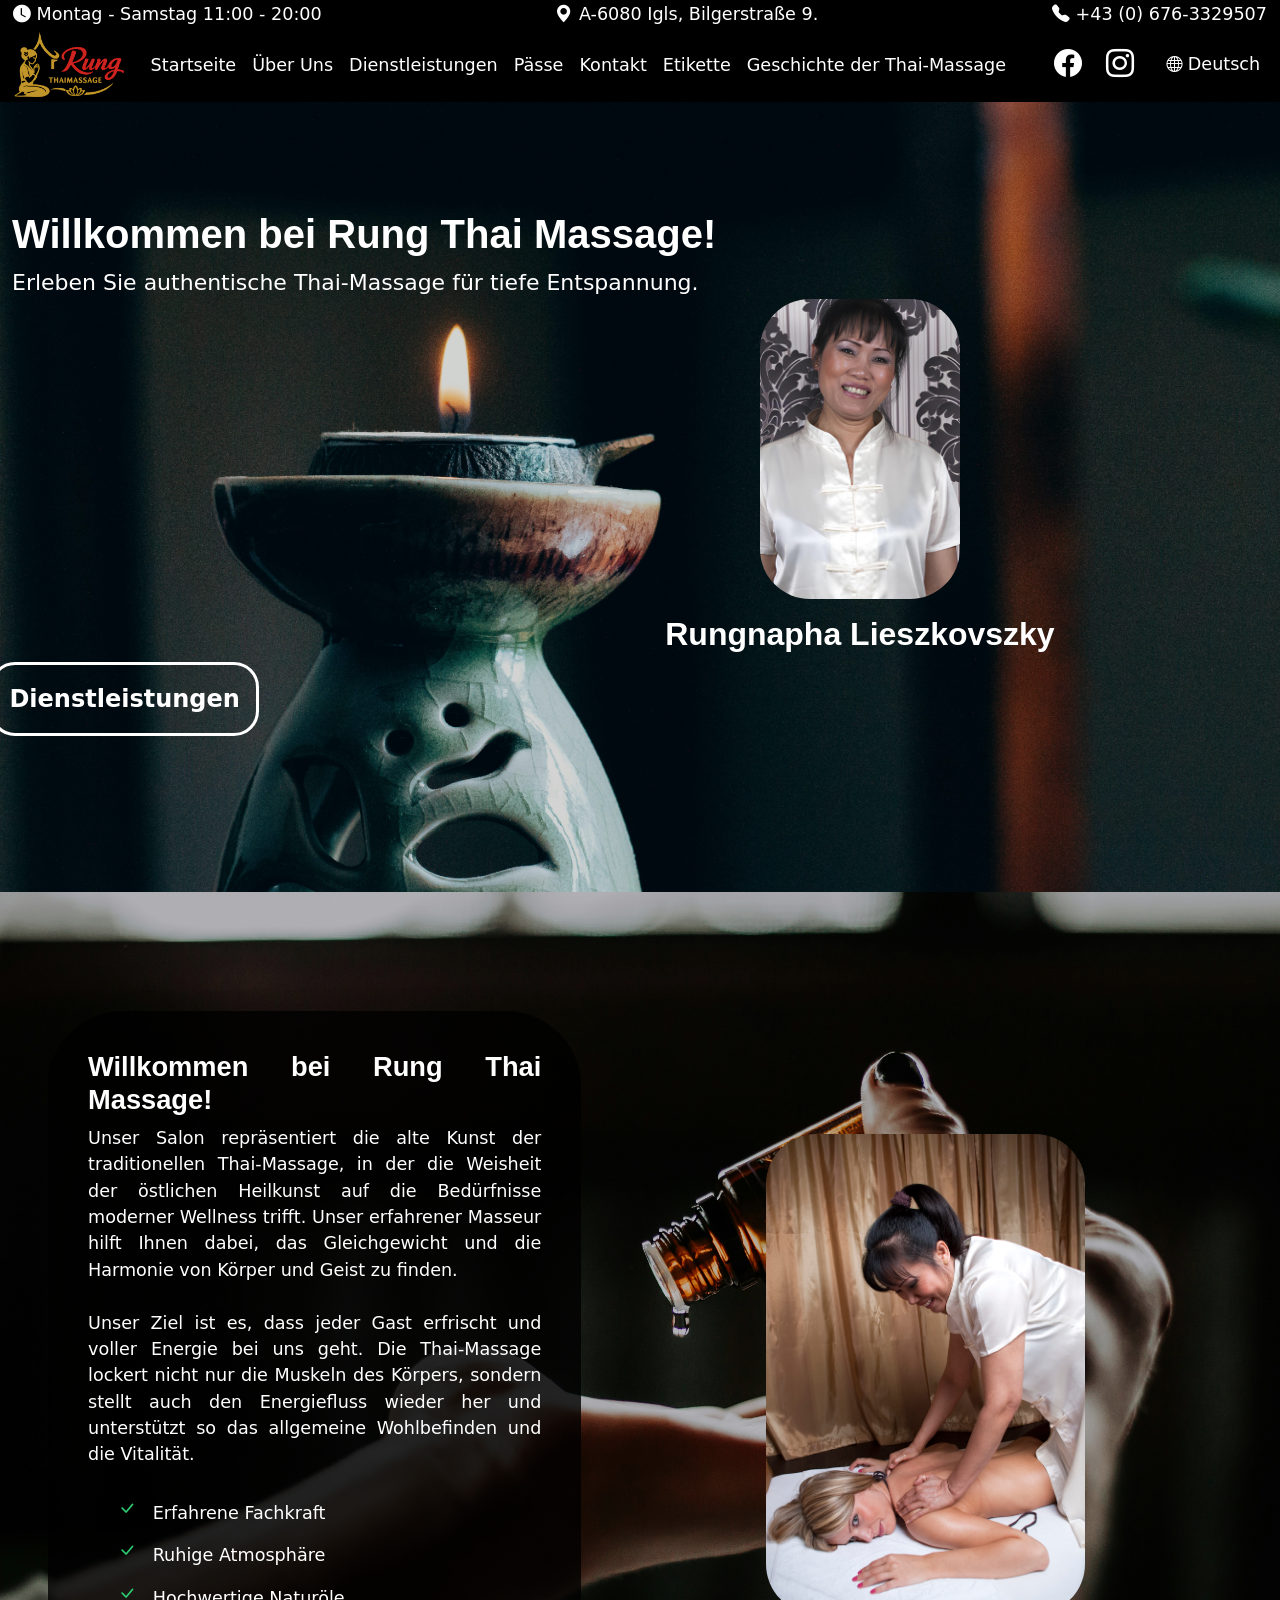
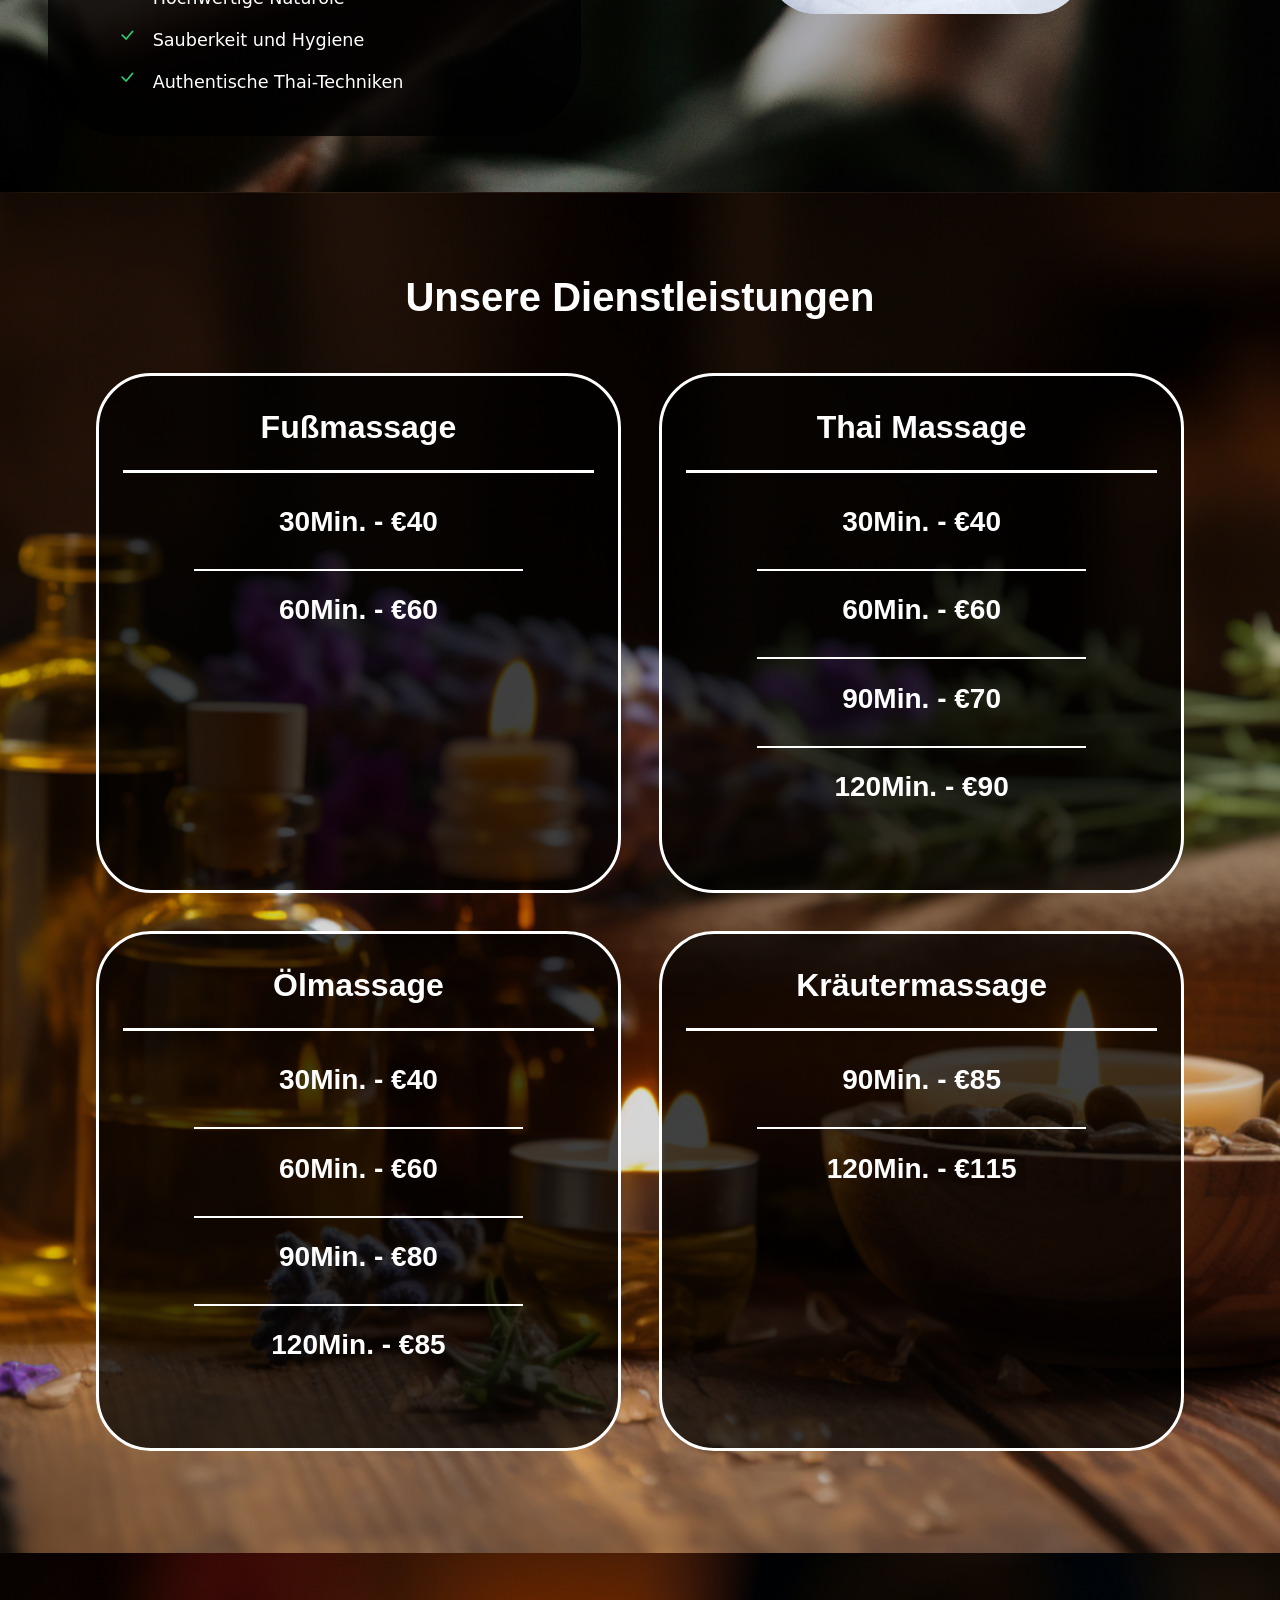
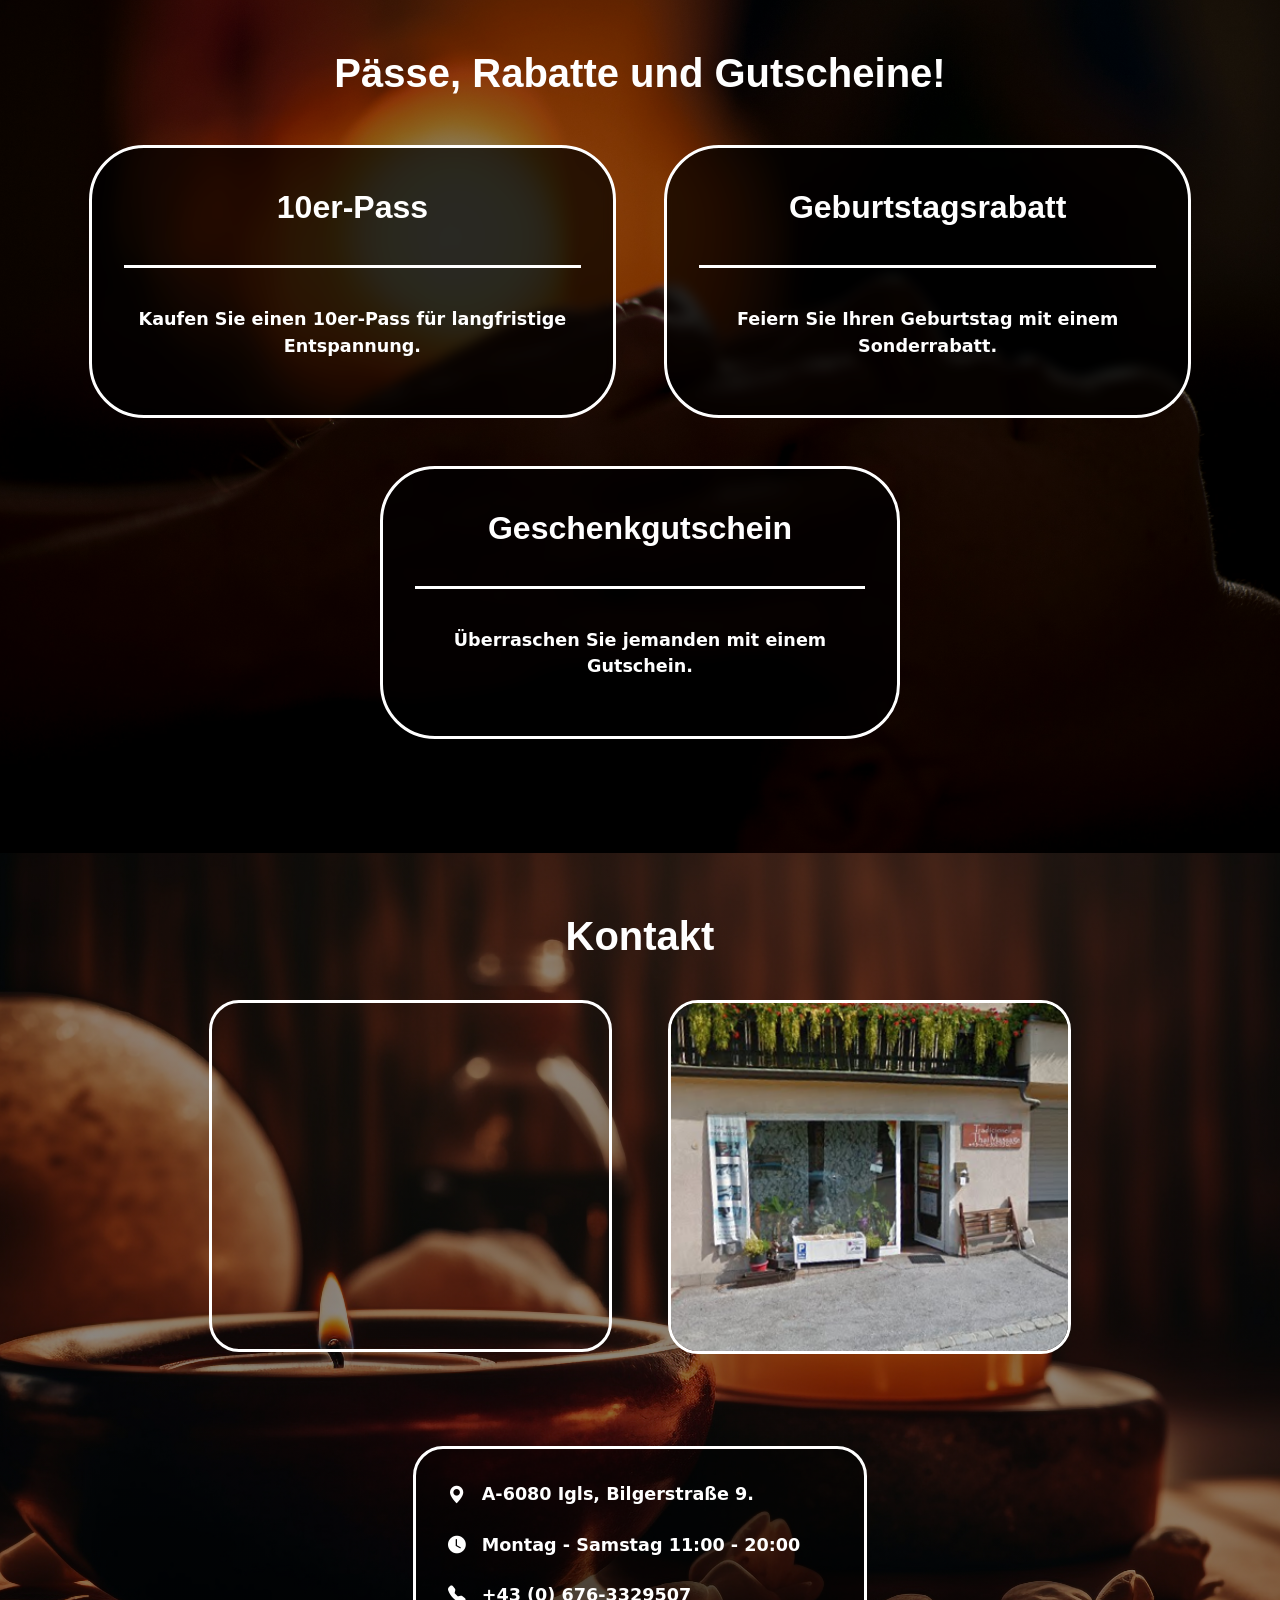
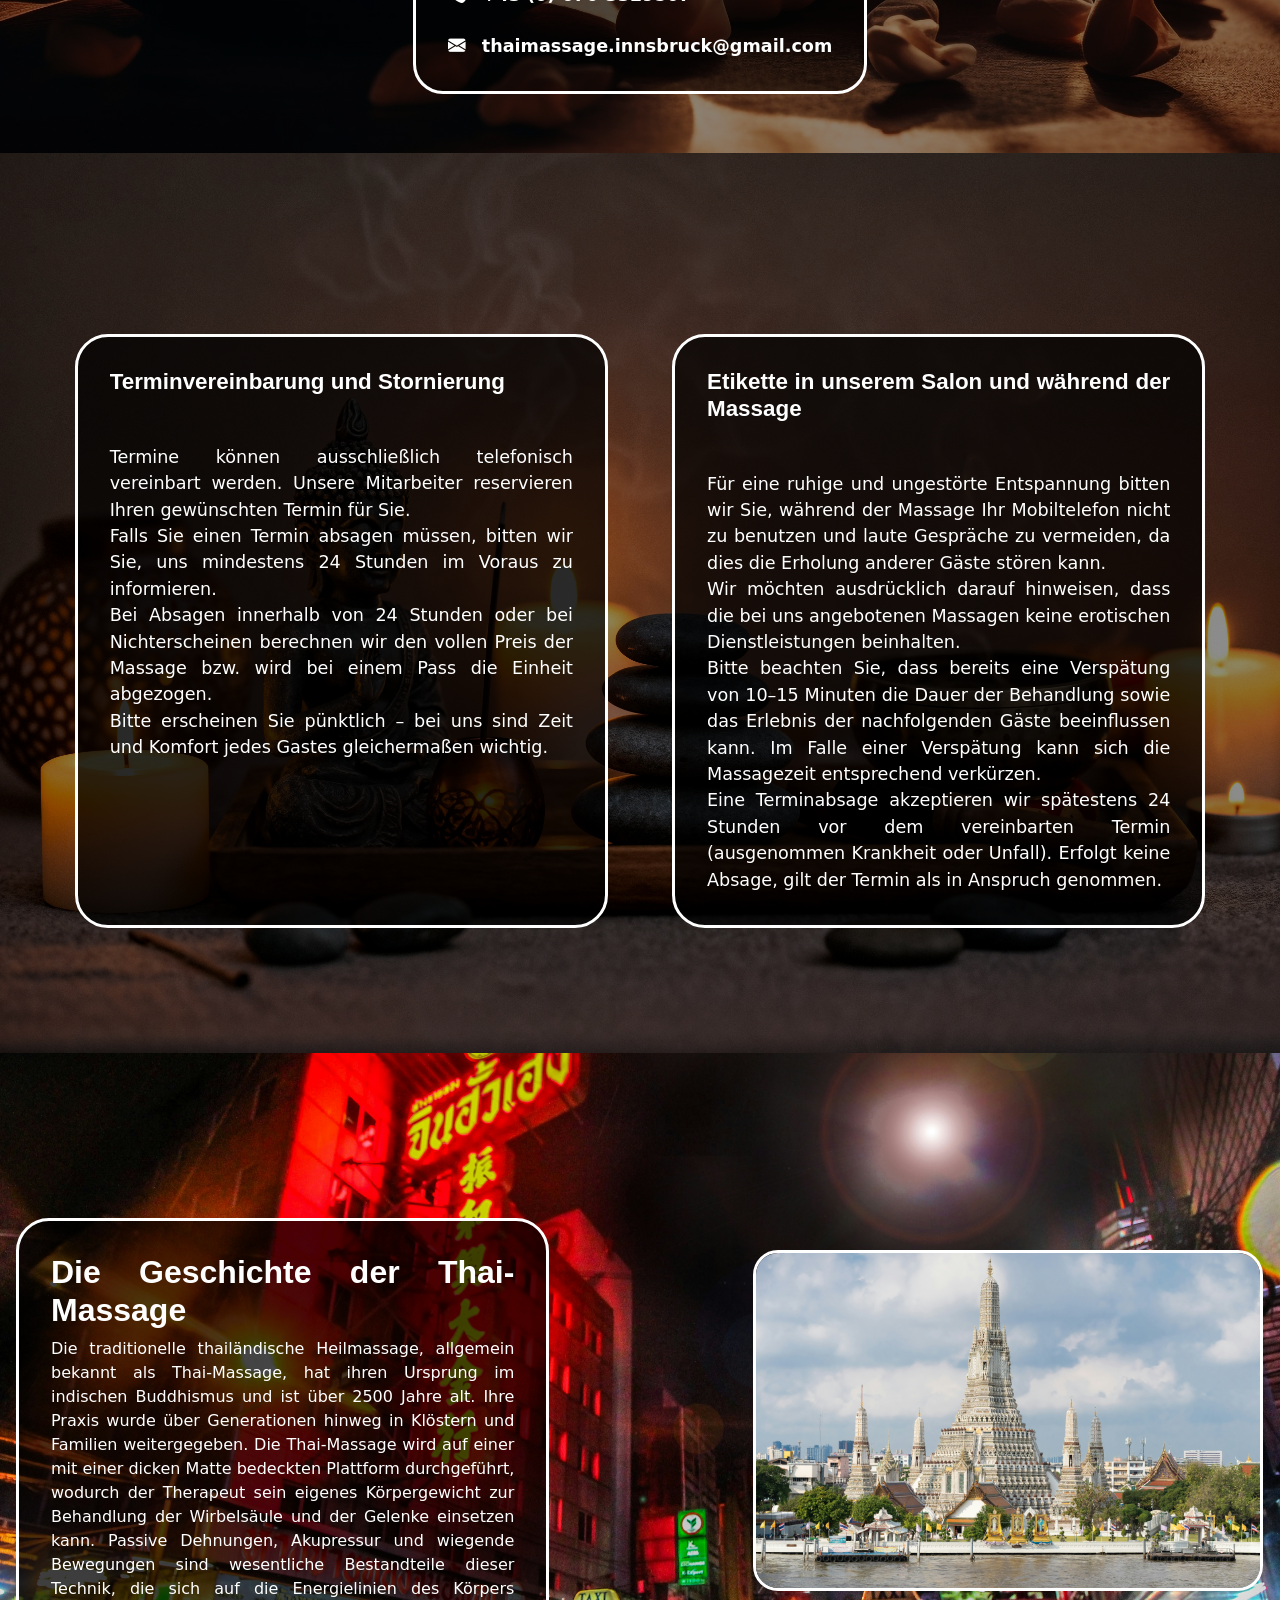
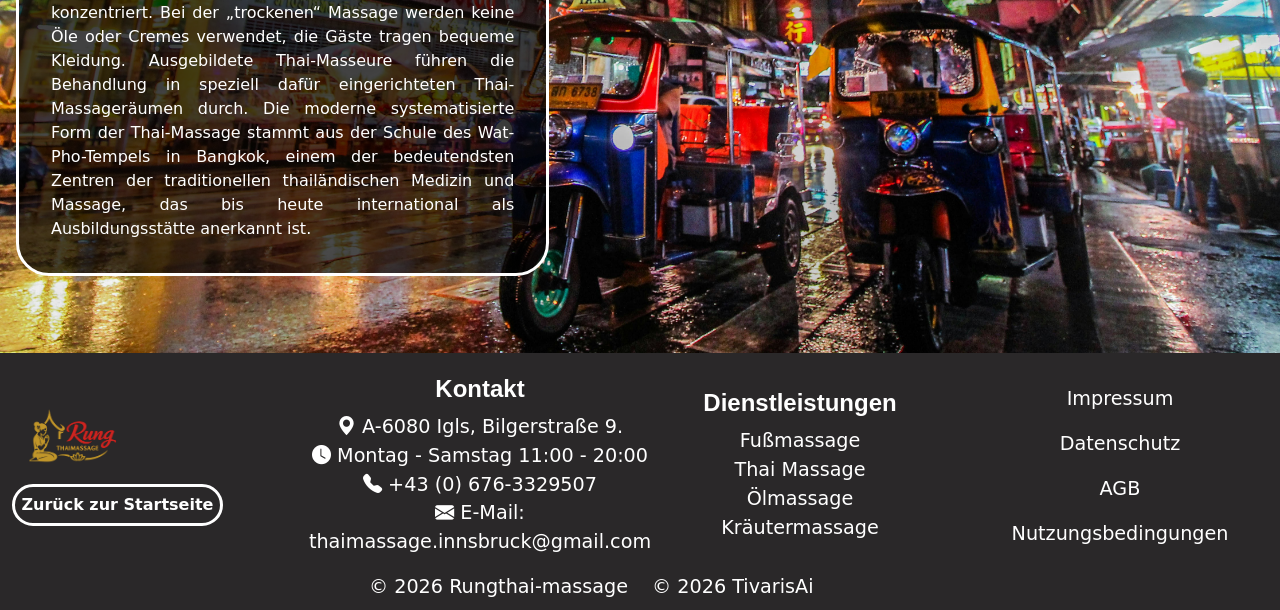
==== commit 0eb9b075: "Add files via upload" ====
--- a/rungthaimassage.html
+++ b/rungthaimassage.html
@@ -1,6 +1,15 @@
 <!DOCTYPE html>
 <html lang="en">
 <head>
+  <!-- Google tag (gtag.js) -->
+<script async src="https://www.googletagmanager.com/gtag/js?id=G-BW4L90VSD7"></script>
+<script>
+  window.dataLayer = window.dataLayer || [];
+  function gtag(){dataLayer.push(arguments);}
+  gtag('js', new Date());
+
+  gtag('config', 'G-BW4L90VSD7');
+</script>
     <meta charset="UTF-8">
     <meta name="viewport" content="width=device-width, initial-scale=1.0">
     <link rel="icon" type="image/x-icon" href="logomobile.png">
@@ -376,8 +385,8 @@
   </section>
 
   <section class="sections" id="ethic">
-    <div class="container-fluid d-flex align-items-center m-5 mt-1" >
-      <div class="row justify-content-center align-items-stretch">
+    <div class="container-fluid py-5" >
+      <div class="row justify-content-center align-items-stretch g-4">
         <div class="col-lg-5 col-md-12 customethicccs mb-4 mb-lg-0">
           <h2 class="mb-5" data-i18n="ethic_booking_title"></h2>
           <span data-i18n="ethic_booking_text">
--- a/rungthaimassage.css
+++ b/rungthaimassage.css
@@ -1554,4 +1554,11 @@
 /* paragraph readability */
 .legal-container p {
   line-height: 1.7;
+}
+
+@media  (max-width:600px){
+  .customethicccs{
+    margin:0;
+    overflow:hidden
+  }
 }
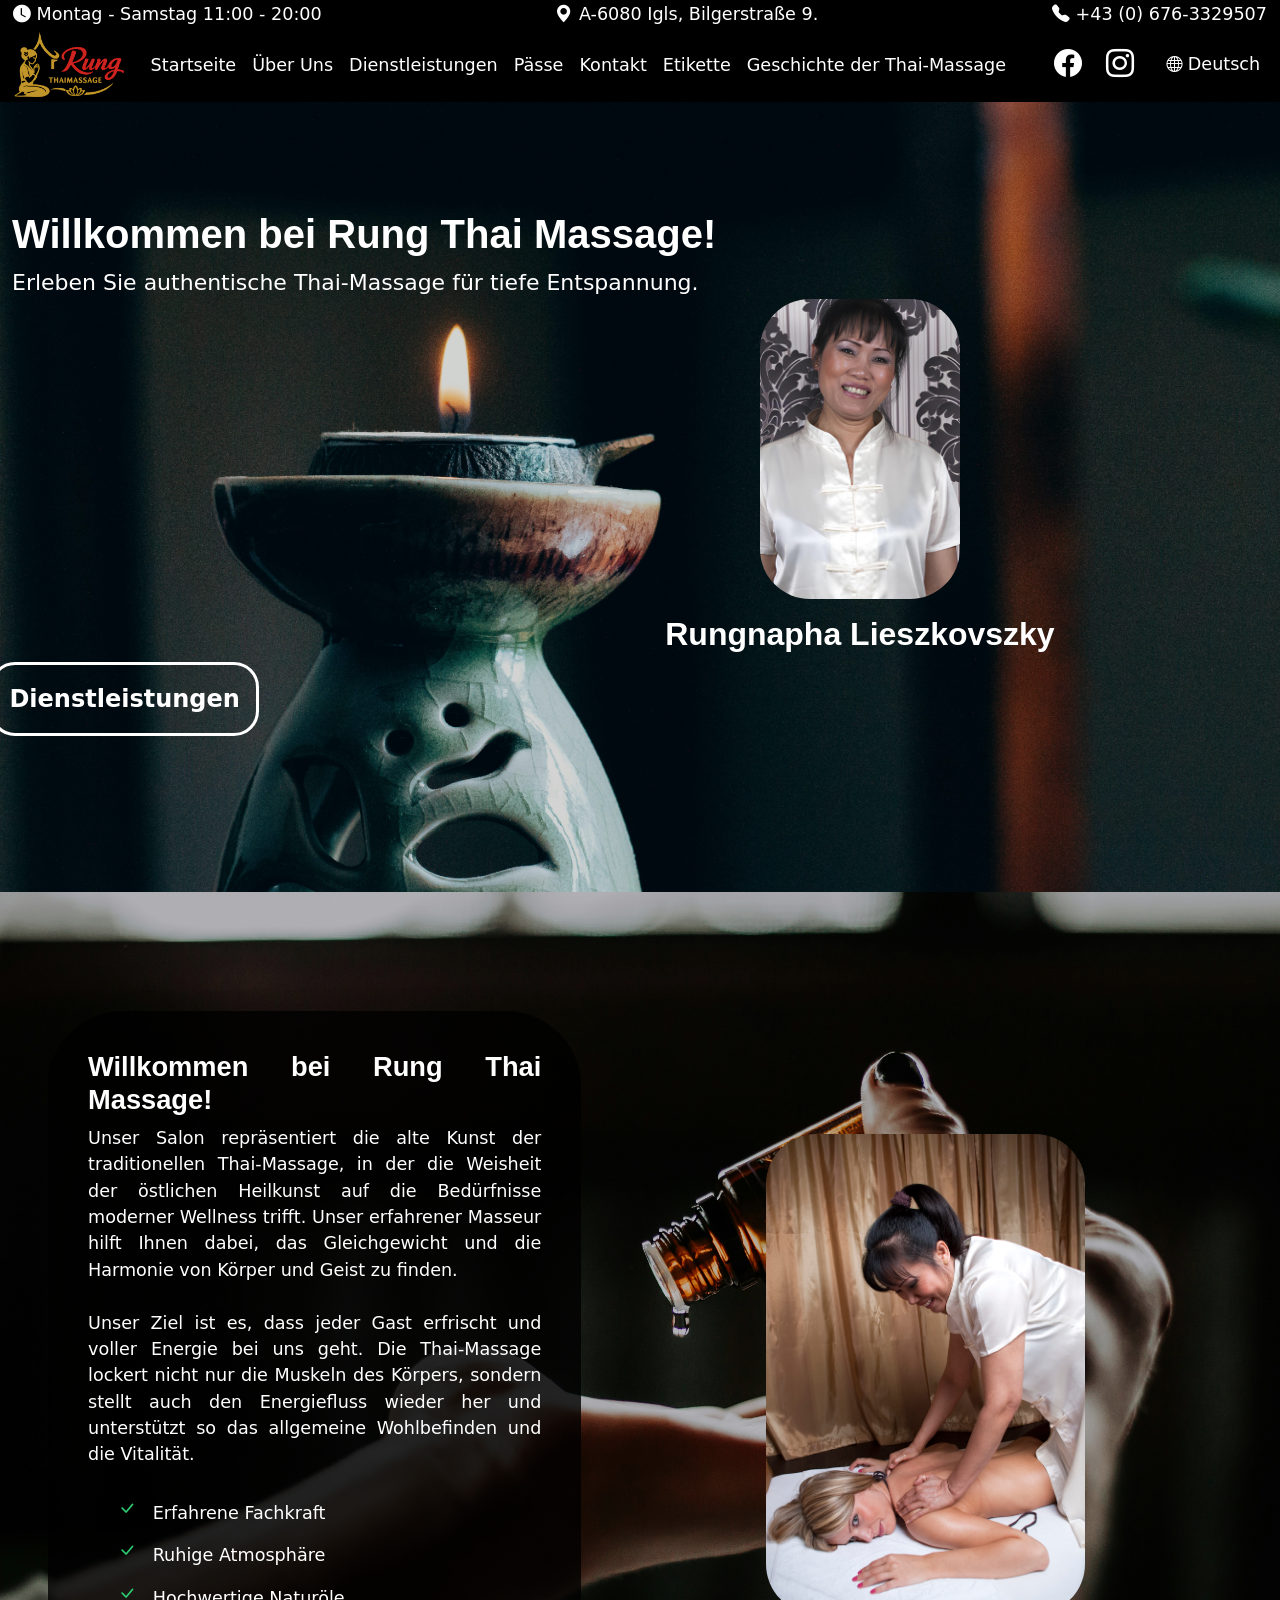
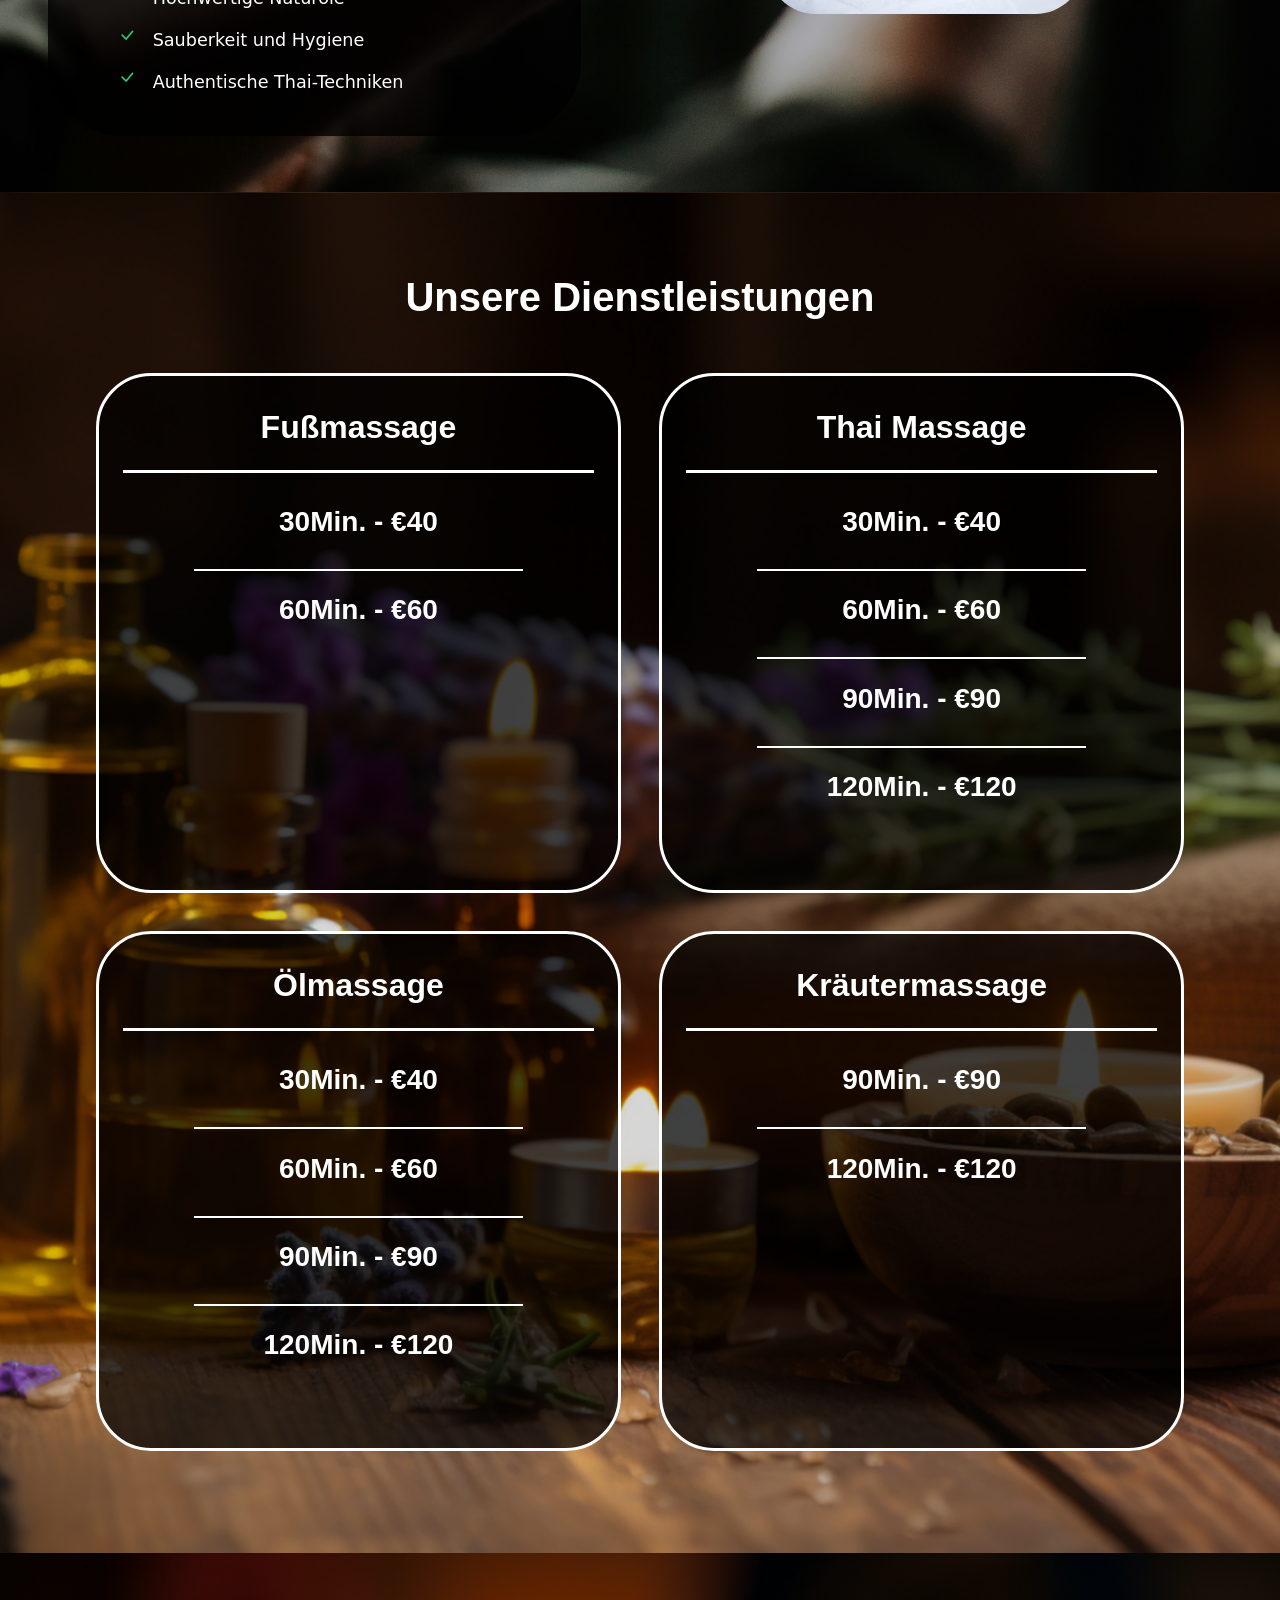
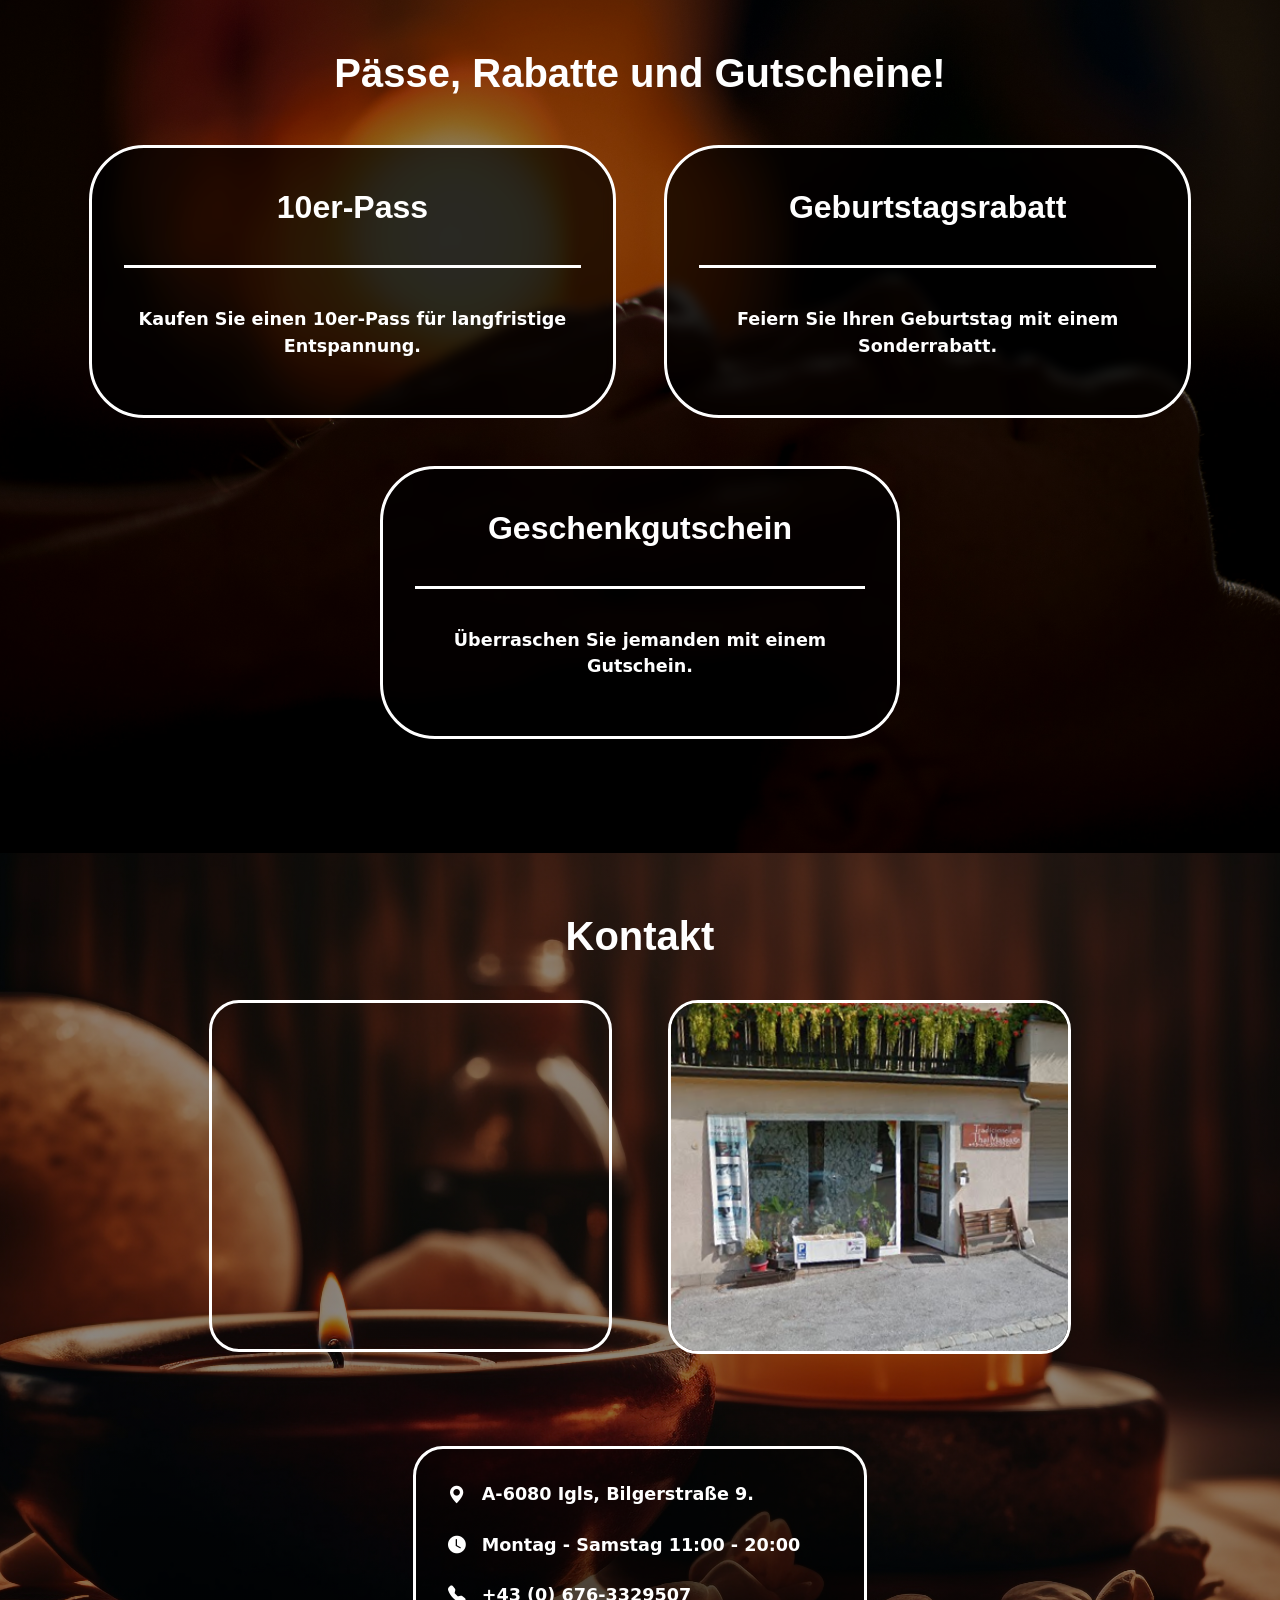
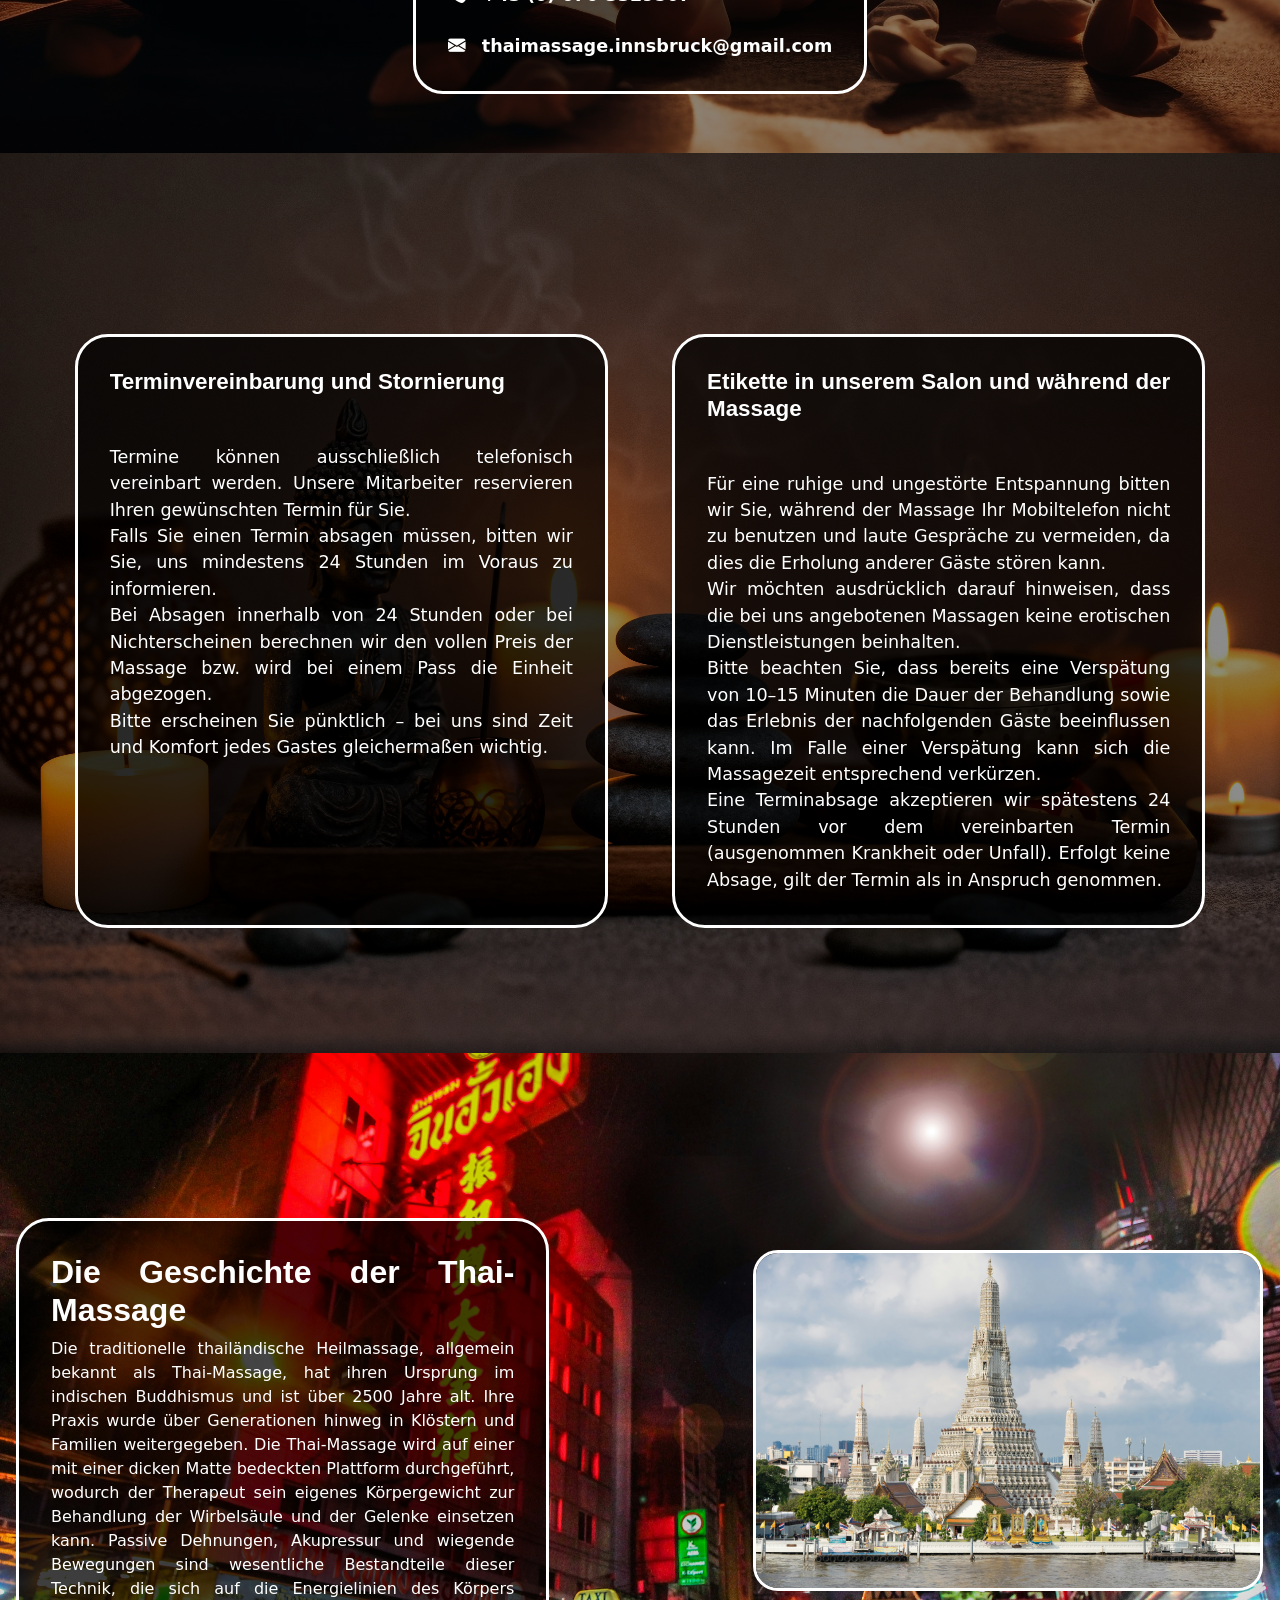
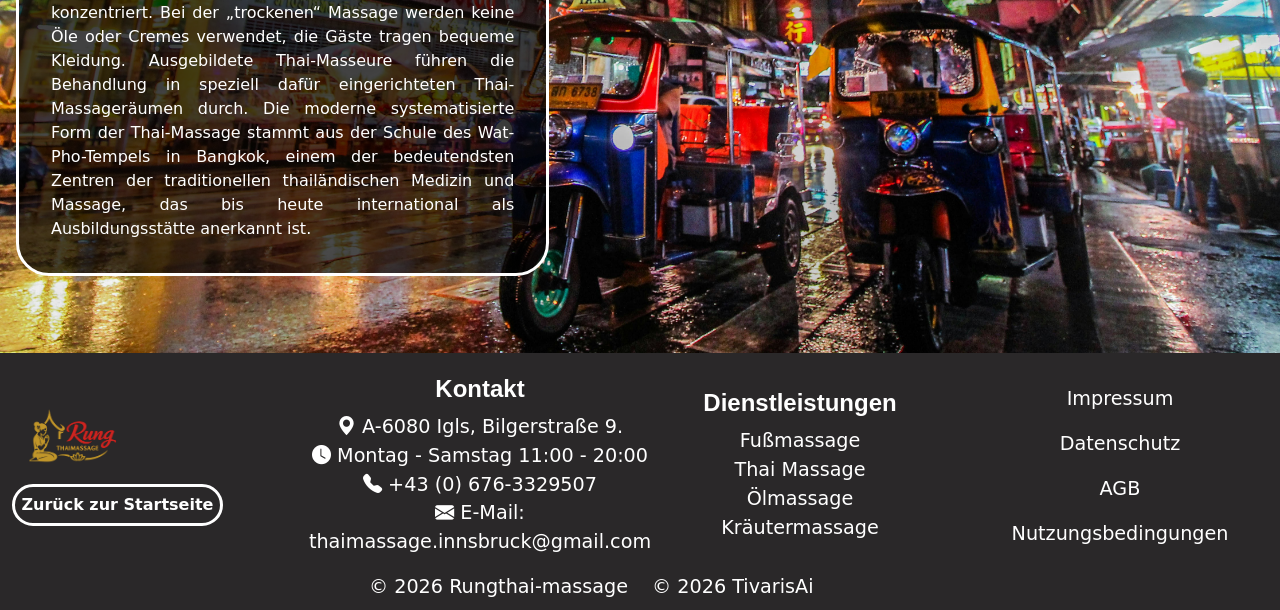
==== commit 7615be73: "Add files via upload" ====
--- a/rungthaimassage.html
+++ b/rungthaimassage.html
@@ -252,10 +252,10 @@
         <h3>60<span data-i18n="minute_short"></span> - €60</h3>
         <hr class="subhr">
 
-        <h3>90<span data-i18n="minute_short"></span> - €70</h3>
-        <hr class="subhr">
-
-        <h3>120<span data-i18n="minute_short"></span> - €90</h3>
+        <h3>90<span data-i18n="minute_short"></span> - €90</h3>
+        <hr class="subhr">
+
+        <h3>120<span data-i18n="minute_short"></span> - €120</h3>
 
         <img src="lotus.png" class="serviceicons">
       </div>
@@ -271,10 +271,10 @@
         <h3>60<span data-i18n="minute_short"></span> - €60</h3>
         <hr class="subhr">
 
-        <h3>90<span data-i18n="minute_short"></span> - €80</h3>
-        <hr class="subhr">
-
-        <h3>120<span data-i18n="minute_short"></span> - €85</h3>
+        <h3>90<span data-i18n="minute_short"></span> - €90</h3>
+        <hr class="subhr">
+
+        <h3>120<span data-i18n="minute_short"></span> - €120</h3>
 
         <img src="oil.png" class="serviceicons">
       </div>
@@ -284,10 +284,10 @@
         <h2 data-i18n="service_herbal">Kräutermassage</h2>
         <hr class="hrmain">
 
-        <h3>90<span data-i18n="minute_short"></span> - €85</h3>
-        <hr class="subhr">
-
-        <h3>120<span data-i18n="minute_short"></span> - €115</h3>
+        <h3>90<span data-i18n="minute_short"></span> - €90</h3>
+        <hr class="subhr">
+
+        <h3>120<span data-i18n="minute_short"></span> - €120</h3>
 
         <img src="herbal.png" class="serviceicons">
       </div>
